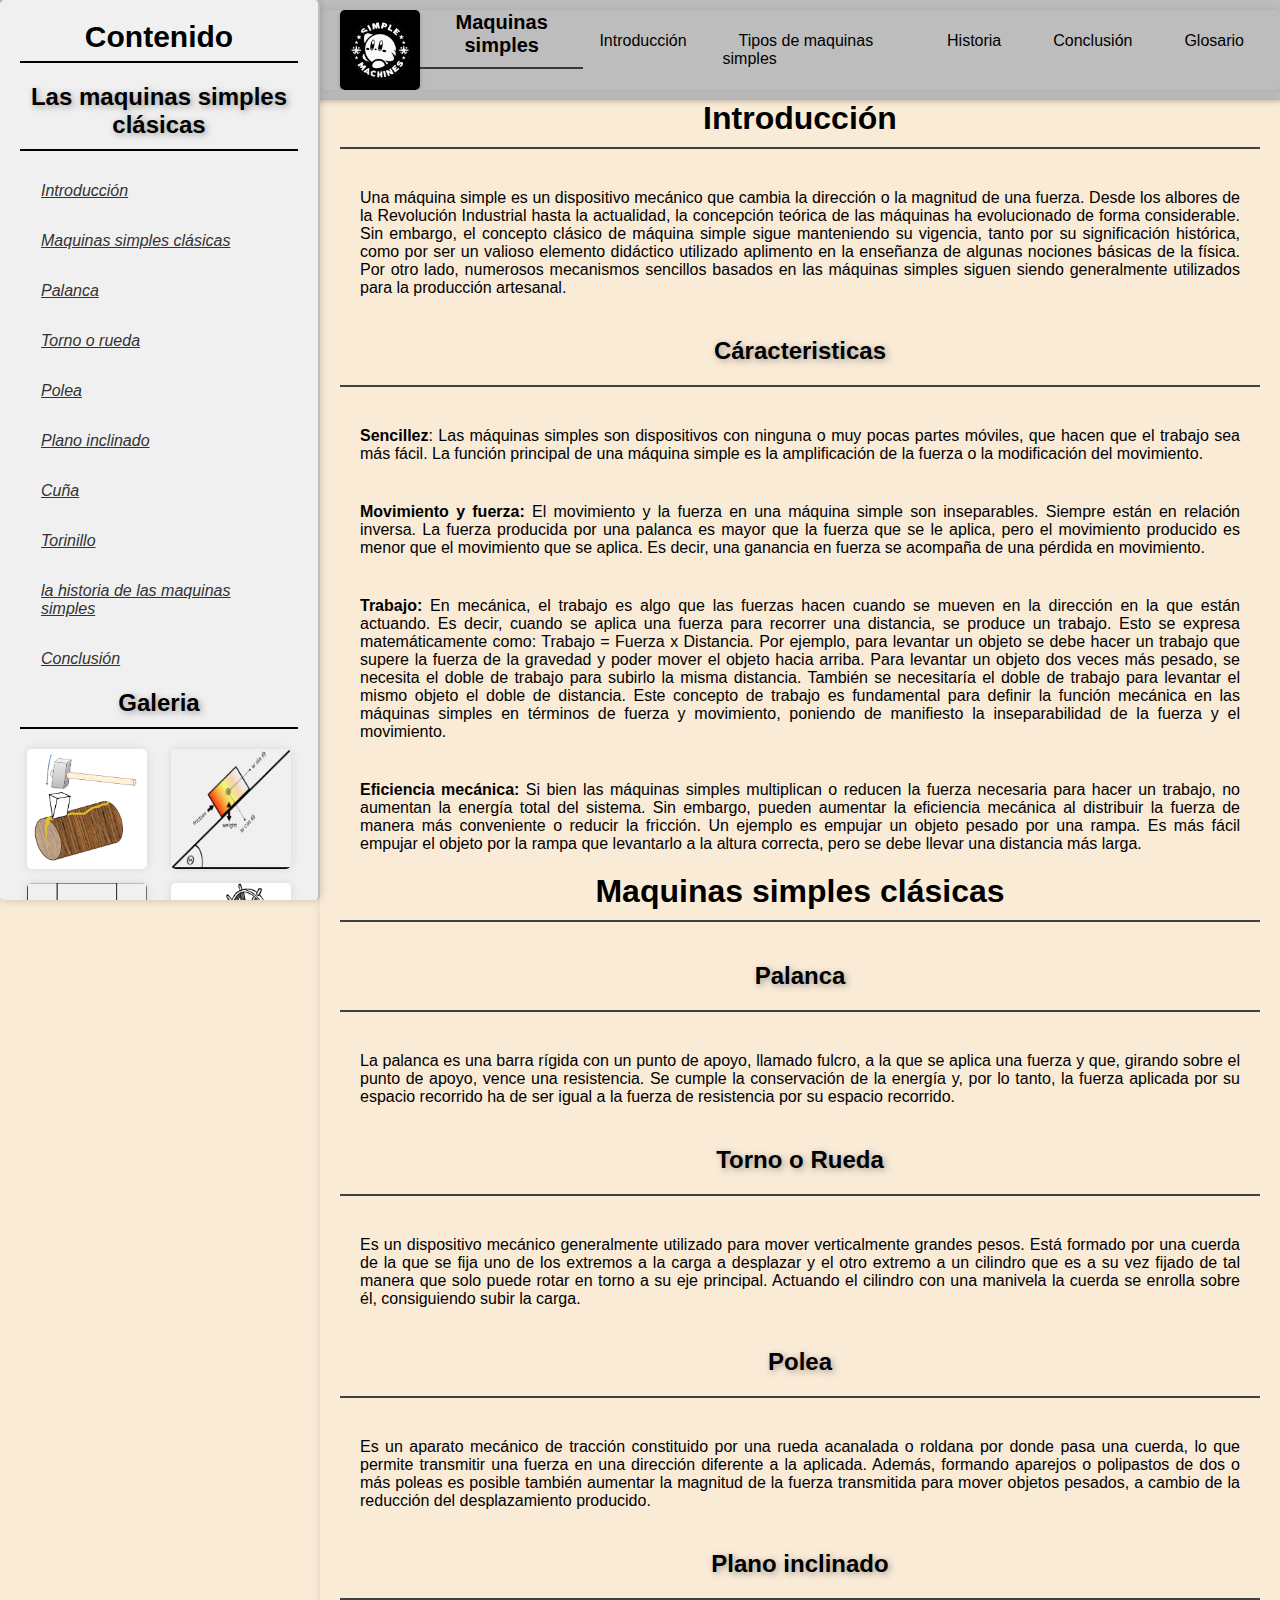
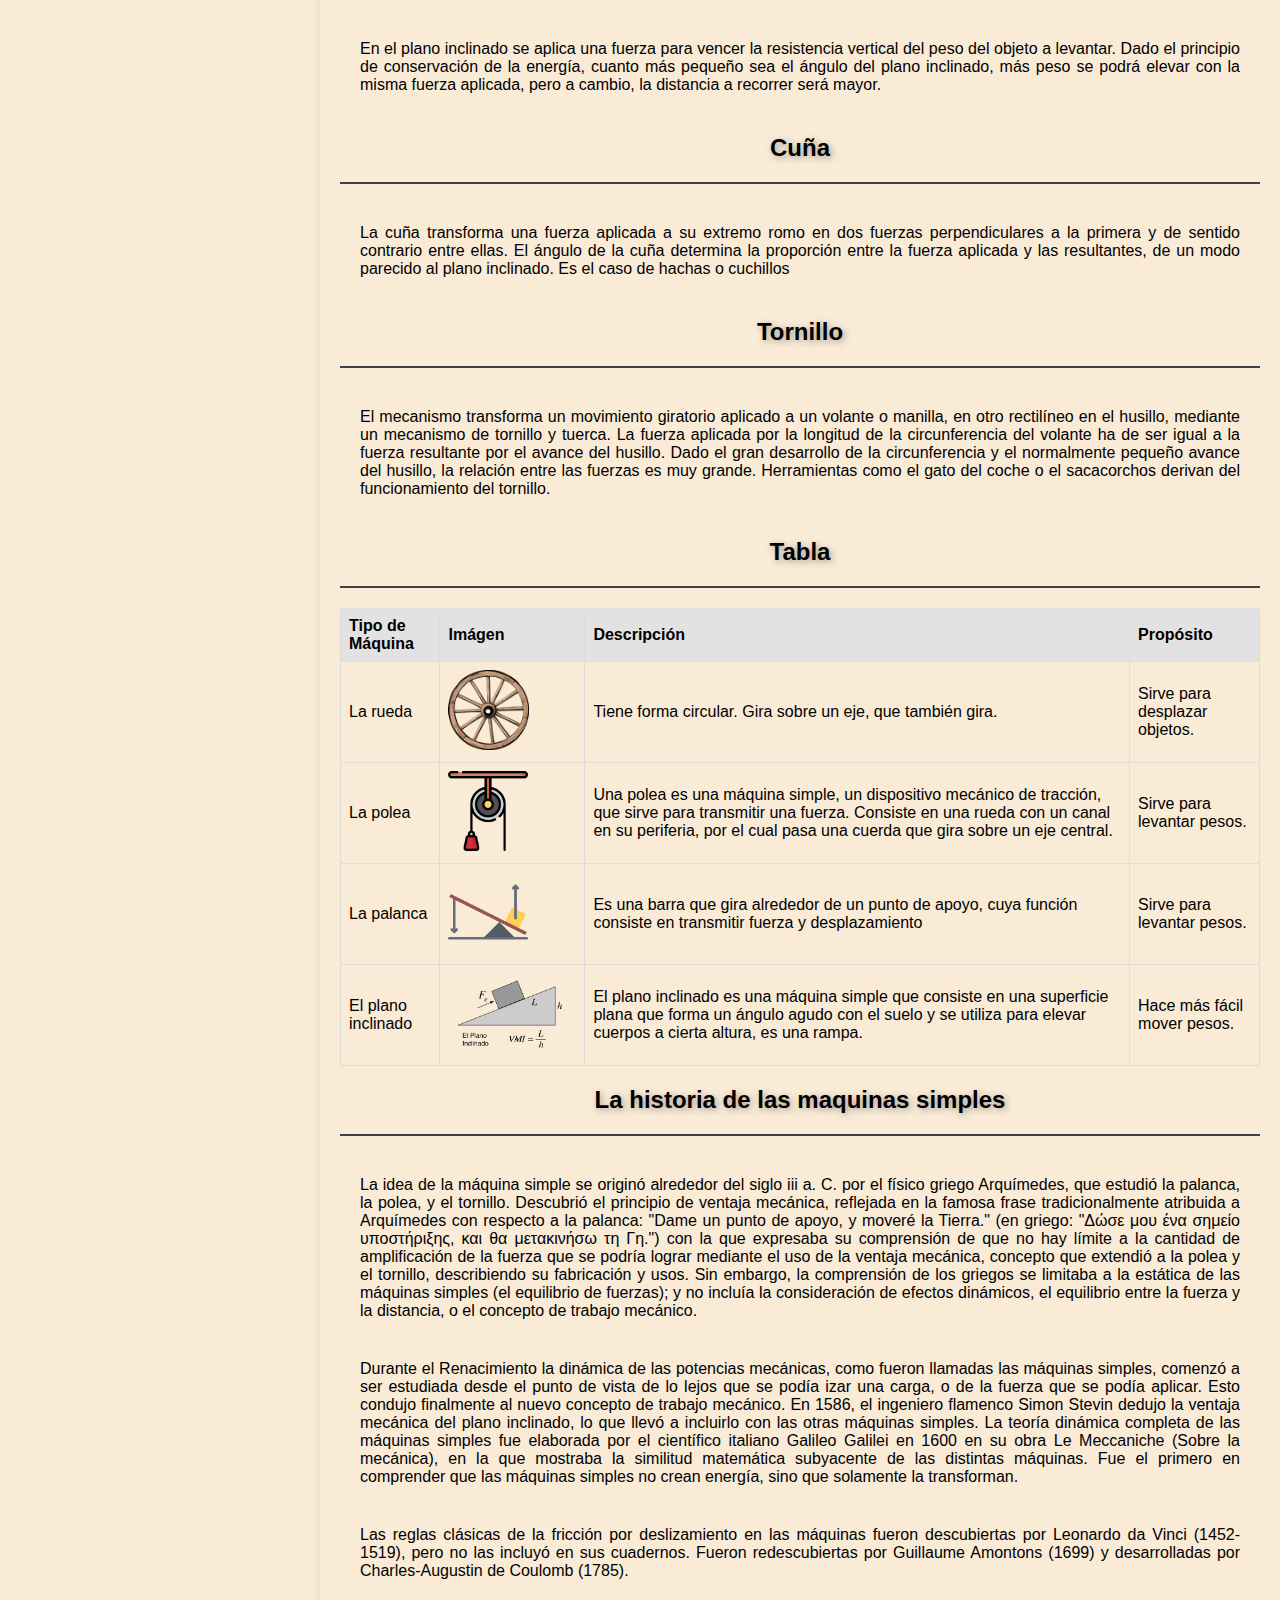
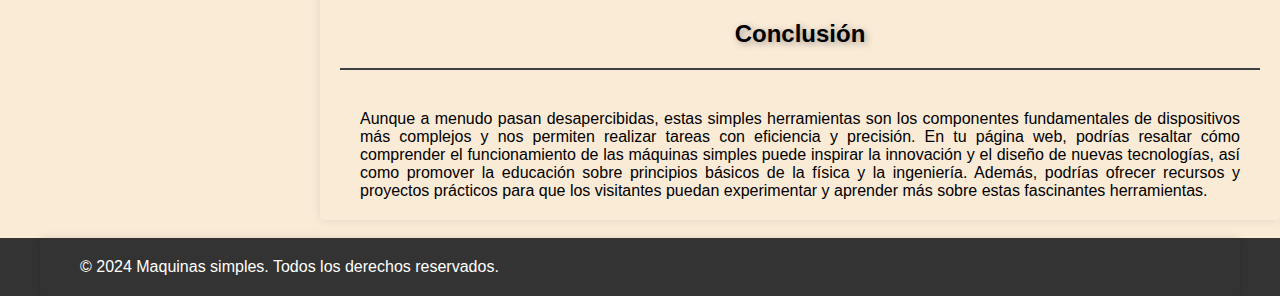
==== index.html @ f81c266f "movi un h1" ====
<!DOCTYPE html>
<html lang="es">

<head>
    <meta charset="UTF-8">
    <meta name="viewport" content="width=device-width, initial-scale=1.0">
    <meta name="description" content="Pagina acerca de las maquinas simples">
    <meta name="author" content="Giovany Galeana Memije">
    <link rel="shortcut icon" href="img/kirby logo.jpg" type="image/x-icon">
    <link rel="stylesheet" href="style.css">
    <title>Maquinas simples</title>
</head>
<div class="hola">
    <p></p>
</div>


<div class="reverse">


    <aside class="sidebar">
        <h1>Contenido</h1>
        <ul class="side-menu">
            <h2>Las maquinas simples clásicas</h2>
            <li><a href="#introduccion">Introducción</a></li>
            <li><a href="#tipos">Maquinas simples clásicas</a></li>
            <li><a href="#palanca">Palanca</a></li>
            <li><a href="#rueda">Torno o rueda</a></li>
            <li><a href="#polea">Polea</a></li>
            <li><a href="#plano">Plano inclinado</a></li>
            <li><a href="#cuña">Cuña</a></li>
            <li><a href="#tornillo">Torinillo</a></li>
            <li><a href="#historia">la historia de las maquinas simples</a></li>
            <li><a href="#conclusion">Conclusión</a></li>
        </ul>
        <h2>Galeria</h2>
        <div class="gallery">
            <a href="#cuña"><img src="img/cuña.png" alt="Imagen 1" class="gallery-image"></a>
            <a href="#historia"> <img src="img/mecanismo, diagrama.png" alt="Imagen 2" class="gallery-image"></a>
            <a href="#tornillo"> <img src="img/tornillo.png" alt="Imagen 3" class="gallery-image"></a>
            <a href="#tipos"> <img src="img/Torno.gif" alt="Imagen 4" class="gallery-image"></a>
            <a href="#palanca"><img src="img/palanca.png" alt="Imagen 5" class="gallery-image"></a>
            <a href="#polea"><img src="img/Polea.jpg" alt="Imagen 6" class="gallery-image"></a>
        </div>
    </aside>


    <nav class="navbar">
        <div class="container">
            <img src="img/simple machine, logo.jpeg" alt="" class="logo">
            <h1>Maquinas simples</h1>
            <ul class="nav-menu">
                <li><a href="#introduccion">Introducción</a></li>
                <li><a href="#tipos">Tipos de maquinas simples</a></li>
                <li><a href="#historia">Historia</a></li>
                <li><a href="#conclusion">Conclusión</a></li>
                <li><a href="#glosario">Glosario</a></li>
            </ul>
        </div>
    </nav>
</div>

<body>
    <div class="container main-content">

        <main>

            <h1 id="introduccion">Introducción</h1>
            <p>Una máquina simple es un dispositivo mecánico que cambia la dirección o la magnitud de una fuerza.

                Desde los albores de la Revolución Industrial hasta la actualidad, la concepción teórica de las máquinas
                ha evolucionado
                de forma considerable. Sin embargo, el concepto clásico de máquina simple sigue manteniendo su vigencia,
                tanto por su
                significación histórica, como por ser un valioso elemento didáctico utilizado aplimento en la enseñanza
                de algunas
                nociones básicas de la física. Por otro lado, numerosos mecanismos sencillos basados en las máquinas
                simples siguen
                siendo generalmente utilizados para la producción artesanal.</p>


            <h2 id="caracteristicas">Cáracteristicas</h2>
            <p><strong>Sencillez</strong>: Las máquinas simples son dispositivos con ninguna o muy pocas partes móviles,
                que hacen que el
                trabajo sea
                más fácil. La función principal de una máquina simple es la amplificación de la fuerza o la modificación
                del movimiento.
            </p>
            <p><strong>Movimiento y fuerza:</strong> El movimiento y la fuerza en una máquina simple son inseparables.
                Siempre están en relación inversa. La fuerza producida
                por una palanca es mayor que la fuerza que se le aplica, pero el movimiento producido es menor que el
                movimiento que se
                aplica. Es decir, una ganancia en fuerza se acompaña de una pérdida en movimiento.
            </p>
            <p><strong>Trabajo:</strong> En mecánica, el trabajo es algo que las fuerzas hacen cuando se mueven en la
                dirección en la que están actuando. Es
                decir, cuando se aplica una fuerza para recorrer una distancia, se produce un trabajo. Esto se expresa
                matemáticamente
                como: Trabajo = Fuerza x Distancia. Por ejemplo, para levantar un objeto se debe hacer un trabajo que
                supere la fuerza
                de la gravedad y poder mover el objeto hacia arriba. Para levantar un objeto dos veces más pesado, se
                necesita el doble
                de trabajo para subirlo la misma distancia. También se necesitaría el doble de trabajo para levantar el
                mismo objeto el
                doble de distancia. Este concepto de trabajo es fundamental para definir la función mecánica en las
                máquinas simples en
                términos de fuerza y movimiento, poniendo de manifiesto la inseparabilidad de la fuerza y el movimiento.
            </p>
            <p><strong>Eficiencia mecánica:</strong> Si bien las máquinas simples multiplican o reducen la fuerza
                necesaria para hacer un trabajo, no aumentan la energía
                total del sistema. Sin embargo, pueden aumentar la eficiencia mecánica al distribuir la fuerza de manera
                más conveniente
                o reducir la fricción. Un ejemplo es empujar un objeto pesado por una rampa. Es más fácil empujar el
                objeto por la rampa
                que levantarlo a la altura correcta, pero se debe llevar una distancia más larga.
            </p>
            <h1 id="tipos">Maquinas simples clásicas</h1>
            <h2 id="palanca">Palanca</h2>
            <p>La palanca es una barra rígida con un punto de apoyo, llamado fulcro, a la que se aplica una fuerza y
                que, girando sobre
                el punto de apoyo, vence una resistencia. Se cumple la conservación de la energía y, por lo tanto, la
                fuerza aplicada
                por su espacio recorrido ha de ser igual a la fuerza de resistencia por su espacio recorrido.</p>

            <h2 id="rueda">Torno o Rueda</h2>
            <p>Es un dispositivo mecánico generalmente utilizado para mover verticalmente grandes pesos. Está formado
                por una cuerda de
                la que se fija uno de los extremos a la carga a desplazar y el otro extremo a un cilindro que es a su
                vez fijado de tal
                manera que solo puede rotar en torno a su eje principal. Actuando el cilindro con una manivela la cuerda
                se enrolla
                sobre él, consiguiendo subir la carga.</p>

            <h2 id="polea">Polea</h2>
            <p>Es un aparato mecánico de tracción constituido por una rueda acanalada o roldana por donde pasa una
                cuerda, lo que
                permite transmitir una fuerza en una dirección diferente a la aplicada. Además, formando aparejos o
                polipastos de dos o
                más poleas es posible también aumentar la magnitud de la fuerza transmitida para mover objetos pesados,
                a cambio de la
                reducción del desplazamiento producido.</p>

            <h2 id="plano">Plano inclinado</h2>
            <p>En el plano inclinado se aplica una fuerza para vencer la resistencia vertical del peso del objeto a
                levantar. Dado el
                principio de conservación de la energía, cuanto más pequeño sea el ángulo del plano inclinado, más peso
                se podrá elevar
                con la misma fuerza aplicada, pero a cambio, la distancia a recorrer será mayor.</p>

            <h2 id="cuña">Cuña</h2>
            <p>La cuña transforma una fuerza aplicada a su extremo romo en dos fuerzas perpendiculares a la primera y de
                sentido
                contrario entre ellas. El ángulo de la cuña determina la proporción entre la fuerza aplicada y las
                resultantes, de un
                modo parecido al plano inclinado. Es el caso de hachas o cuchillos</p>

            <h2 id="tornillo">Tornillo</h2>
            <p>El mecanismo transforma un movimiento giratorio aplicado a un volante o manilla, en otro rectilíneo en el
                husillo,
                mediante un mecanismo de tornillo y tuerca. La fuerza aplicada por la longitud de la circunferencia del
                volante ha de
                ser igual a la fuerza resultante por el avance del husillo. Dado el gran desarrollo de la circunferencia
                y el
                normalmente pequeño avance del husillo, la relación entre las fuerzas es muy grande. Herramientas como
                el gato del coche
                o el sacacorchos derivan del funcionamiento del tornillo.</p>
          
          <!-- Sección de la tabla -->
                <h2 id="tabla">Tabla</h2>
            <table class="tabla-maquinas">
                <tr>
                    <th>Tipo de Máquina</th>
                    <th>Imágen</th>
                    <th>Descripción</th>
                    <th>Propósito</th>
                </tr>
                <tr>
                    <td>La rueda </td>
                    <td><img src="img/rueda, tabla.png" alt=""></td>
                    <td>Tiene forma circular. Gira sobre un eje, que también gira.</td>
                    <td>Sirve para desplazar objetos.</td>

                </tr>
                <tr>
                    <td>La polea</td>
                    <td><img src="img/polea, tabla.png" alt=""></td>
                    <td>Una polea es una máquina simple, un dispositivo mecánico de tracción, que sirve para transmitir una fuerza. Consiste en
                    una rueda con un canal en su periferia, por el cual pasa una cuerda que gira sobre un eje central.</td>
                    <td>Sirve para levantar pesos.</td>
                </tr>
                <tr>
                    <td>La palanca</td>
                    <td><img src="img/palanca, tabla.png" alt=""></td>
                    <td>Es una barra que gira alrededor de un punto de apoyo, cuya función consiste en transmitir fuerza
                        y desplazamiento</td>
                    <td>Sirve para levantar pesos.</td>
                </tr>
                <tr>
                    <td>El plano inclinado</td>
                    <td><img src="img/plano inclinado, tabla.png" alt=""></td>
                    <td>El plano inclinado es una máquina simple que consiste en una superficie plana que forma un ángulo agudo con el suelo y
                    se utiliza para elevar cuerpos a cierta altura, es una rampa.</td>
                    <td>Hace más fácil mover pesos.</td>
                </tr>
            </table>

            <h2 id="historia">La historia de las maquinas simples</h2>
            <p>La idea de la máquina simple se originó alrededor del siglo iii a. C. por el físico griego Arquímedes,
                que
                estudió la
                palanca, la polea, y el tornillo. Descubrió el principio de ventaja mecánica, reflejada en la
                famosa frase
                tradicionalmente atribuida a Arquímedes con respecto a la palanca: "Dame un punto de apoyo, y moveré
                la Tierra." (en
                griego: "Δώσε μου ένα σημείο υποστήριξης, και θα μετακινήσω τη Γη.") con la que expresaba su
                comprensión de que no
                hay límite a la cantidad de amplificación de la fuerza que se podría lograr mediante el uso de la
                ventaja mecánica,
                concepto que extendió a la polea y el tornillo, describiendo su fabricación y usos. Sin embargo,
                la comprensión de
                los griegos se limitaba a la estática de las máquinas simples (el equilibrio de fuerzas); y no incluía
                la consideración
                de efectos dinámicos, el equilibrio entre la fuerza y la distancia, o el concepto de trabajo mecánico.
            </p>

            <p>Durante el Renacimiento la dinámica de las potencias mecánicas, como fueron llamadas las máquinas
                simples, comenzó a ser
                estudiada desde el punto de vista de lo lejos que se podía izar una carga, o de la fuerza que se podía
                aplicar. Esto
                condujo finalmente al nuevo concepto de trabajo mecánico. En 1586, el ingeniero flamenco Simon Stevin
                dedujo la ventaja
                mecánica del plano inclinado, lo que llevó a incluirlo con las otras máquinas simples. La teoría
                dinámica completa de
                las máquinas simples fue elaborada por el científico italiano Galileo Galilei en 1600 en su obra Le
                Meccaniche (Sobre la
                mecánica), en la que mostraba la similitud matemática subyacente de las distintas máquinas. Fue el
                primero en
                comprender que las máquinas simples no crean energía, sino que solamente la transforman.</p>

            <p>Las reglas clásicas de la fricción por deslizamiento en las máquinas fueron descubiertas por Leonardo da
                Vinci
                (1452-1519), pero no las incluyó en sus cuadernos. Fueron redescubiertas por Guillaume Amontons (1699) y
                desarrolladas
                por Charles-Augustin de Coulomb (1785).</p>

            <h2 id="conclusion">Conclusión</h2>
            <p>Aunque a menudo pasan desapercibidas, estas simples herramientas son los componentes fundamentales de
                dispositivos más complejos y nos permiten realizar tareas con eficiencia y precisión. En tu página web,
                podrías resaltar cómo comprender el funcionamiento de las máquinas simples puede inspirar la innovación
                y el diseño de nuevas tecnologías, así como promover la educación sobre principios básicos de la física
                y la ingeniería. Además, podrías ofrecer recursos y proyectos prácticos para que los visitantes puedan
                experimentar y aprender más sobre estas fascinantes herramientas.</p>



        </main>
    </div>
    <br>
    <footer class="footer">
        <div class="container">
            <p>&copy; 2024 Maquinas simples. Todos los derechos reservados.</p>
        </div>
    </footer>
</body>

</html>
---- style.css ----
* {
  margin: 0;
  padding: 0;
  box-sizing: border-box;
}

body {
  background-color: antiquewhite;
  font-family: sans-serif;
}
h1,
h2,
h3 {
  margin-top: 0;
  margin-bottom: 20px;
  border-bottom: 2px solid #3d4144;
  padding-bottom: 10px;
  text-align: center;
}
h2 {
  text-shadow: 2px 2px 6px #4f4f5480;
}
main h2 {
  padding: 20px;
}
p {
  padding: 20px;
  text-align: justify;
}
/* 
todo aqui son clases
*/

.container {
  max-width: 1200px;
  margin: 0 auto;
  padding: 0 20px;
  overflow: hidden;
  box-shadow: 0 0 10px hsla(0, 12%, 8%, 0.1);
  border-radius: 5px;
}

.navbar {
  background-color: #bdbdbd;
  padding: 10px 0px;
  box-shadow: 0 2px 5px rgba(0, 0, 0, 0.2);
}

.navbar .container {
  display: flex;
  justify-content: space-between;
  align-items: center;
  max-width: 1320px;
}

.navbar h1 {
  font-size: 20px;
  border-bottom: 2px solid #3a3939;
}

.nav-menu {
  list-style: none;
  display: flex;
  gap: 20px;
  border-radius: 5px;
}

.nav-menu li a {
  text-decoration: none;
  color: #000000;
  padding: 10px 15px;
  border-radius: 5px;
  transition: background-color 0.3s;
  border: 1px solid transparent;
}

.nav-menu li a:hover {
  background-color: #969696;
  border-color: #6a6a6a;
}

.logo {
  width: 80px;
  height: auto;
  border-radius: 5px;
  box-shadow: 0 2px 5px rgba(0, 0, 0, 0.2);
}

.sidebar {
  float: left;
  width: 25%;
  background-color: #f0f0f0;
  padding: 20px;
  border-radius: 5px;
  box-shadow: 0 0 10px #0000001a;
  border-right: 2px solid #bdbdbd;
  position: fixed;
  height: 100%;
   /* overflow para poder hacer scroll en la barra lateral,
   ya que el texto  */
  overflow: scroll; 
/* 
* overflow-x: hidden sirve para quitar el scroll lateral
* en este caso no sirve y solo se ve innecesario
*/
  overflow-x: hidden; 
   /* edición de la barra de scroll */
   scrollbar-color: #343434 white;
}
.sidebar h2 {
  border-bottom: 2px solid;
  padding-bottom: 10px;
  font-size: 24px;
}

.sidebar h1 {
  border-bottom: 2px solid;
  padding-bottom: 7px;
  font-size: 30px;
}
.side-menu {
  list-style: none;
}
.side-menu li a {
  text-decoration: none;
  color: #333;
  display: block;
  padding: 10px 20px;
  margin: 10px 0;
  transition: background-color 0.3s, color 0.3s;
  font-style: italic;
  text-decoration: underline;
  border-radius: 5px;
  border: 1px solid transparent;
}

.side-menu li a:hover {
  background-color: #aaa;
  color: #fff;
  border-color: #969696;
}

.footer {
  background-color: #333;
  color: #fff;

  text-align: center;
}

/* La clase hola es para que el contenido se desplace a la derecha
porque no encontré otra forma más practica
*/
.hola {
  float: left;
  width: 25%;
  background-color: #f0f0f0;
  padding: 20px;
  border-radius: 5px;
  box-shadow: 0 0 10px rgba(0, 0, 0, 0.1);
  border-right: 2px solid #bdbdbd;
  height: 100vh;
}
/* Galeria */

.gallery {
  display: grid;
  /* ajustar el grid a la pantalla sin mediaquery */
  grid-template-columns: repeat(auto-fill, minmax(100px, 1fr));
  gap: 10px;
  max-width: 400px;
  justify-items: center;
  /* Pone los iconos en el medio */
}

.gallery-image {
  width: 120px;
  height: 120px;
  border-radius: 5px;
  transition: transform 0.3s;
  box-shadow: 0 0 10px rgba(0, 0, 0, 0.1);
  position: relative;
}

.gallery-image:hover {
  transform: scale(1.1);
  cursor: pointer;
}
.gallery-image::after {
  content: attr(data-info);
  position: absolute;
  bottom: 0;
  left: 0;
  right: 0;
  background-color: rgba(0, 0, 0, 0.7);
  color: #ffffff;
  padding: 5px;
  font-size: 12px;
  opacity: 0;
  transition: opacity 0.3s;
  border-bottom-left-radius: 5px;
  border-bottom-right-radius: 5px;
}

.gallery-image:hover::after {
  opacity: 1;
}

/* tabla */
 .tabla-maquinas {
    width: 100%;
    border-collapse: collapse;
  }
  .tabla-maquinas th, .tabla-maquinas td {
    border: 1px solid #ddd;
    padding: 8px;
    text-align: left;
  }
  .tabla-maquinas th {
    background-color: #e2e2e2;
    color: rgb(0, 0, 0);
  }



  .tabla-maquinas img {
height: 80px;
text-align: center;
  }


/* 
*media query
*/

@media screen and (max-width: 768px) {
  .sidebar {
    width: 100%;
    float: none;
    margin-bottom: 20px;
    border-right: none;
    position: static;
  }

/* 
Acomodamos el contenido en reversa para que el nav se muestre primero  y despues el aside 
*/
.reverse{  
  display: flex;
  flex-wrap: wrap-reverse;
  width: 100%;
}

  .hola{
    width: 0;
    height: 0;
    visibility: hidden;
    position: fixed;
  }
.navbar{
  
  width: 100%;
}

  .navbar .container {
    /*
     pones la barra de navegación en columnas y
     pides que todo se posicione al inicio (a la derecha)
     */
    flex-direction: column;
    align-items: flex-start;
  }

  .nav-menu {
    flex-direction: column;
    gap: 10px;
  }

  .navbar-menu li {
    margin: 0;
  }

  .navbar h1 {
    margin-bottom: 10px;
  }
/* hacer la tabla para la vista en dispositivos moviles */
.tabla-maquinas img{
 width: 70px;

}

}

@media (max-width: 768px) {
  .container {
    flex-direction: column; /* pones el contenedor como columnas */
    margin: 0;
  }

  .main-content {
    order: -1; 
    margin-top: 20px; 
  }

  .sidebar {
    margin-top: 20px; 

  }
}
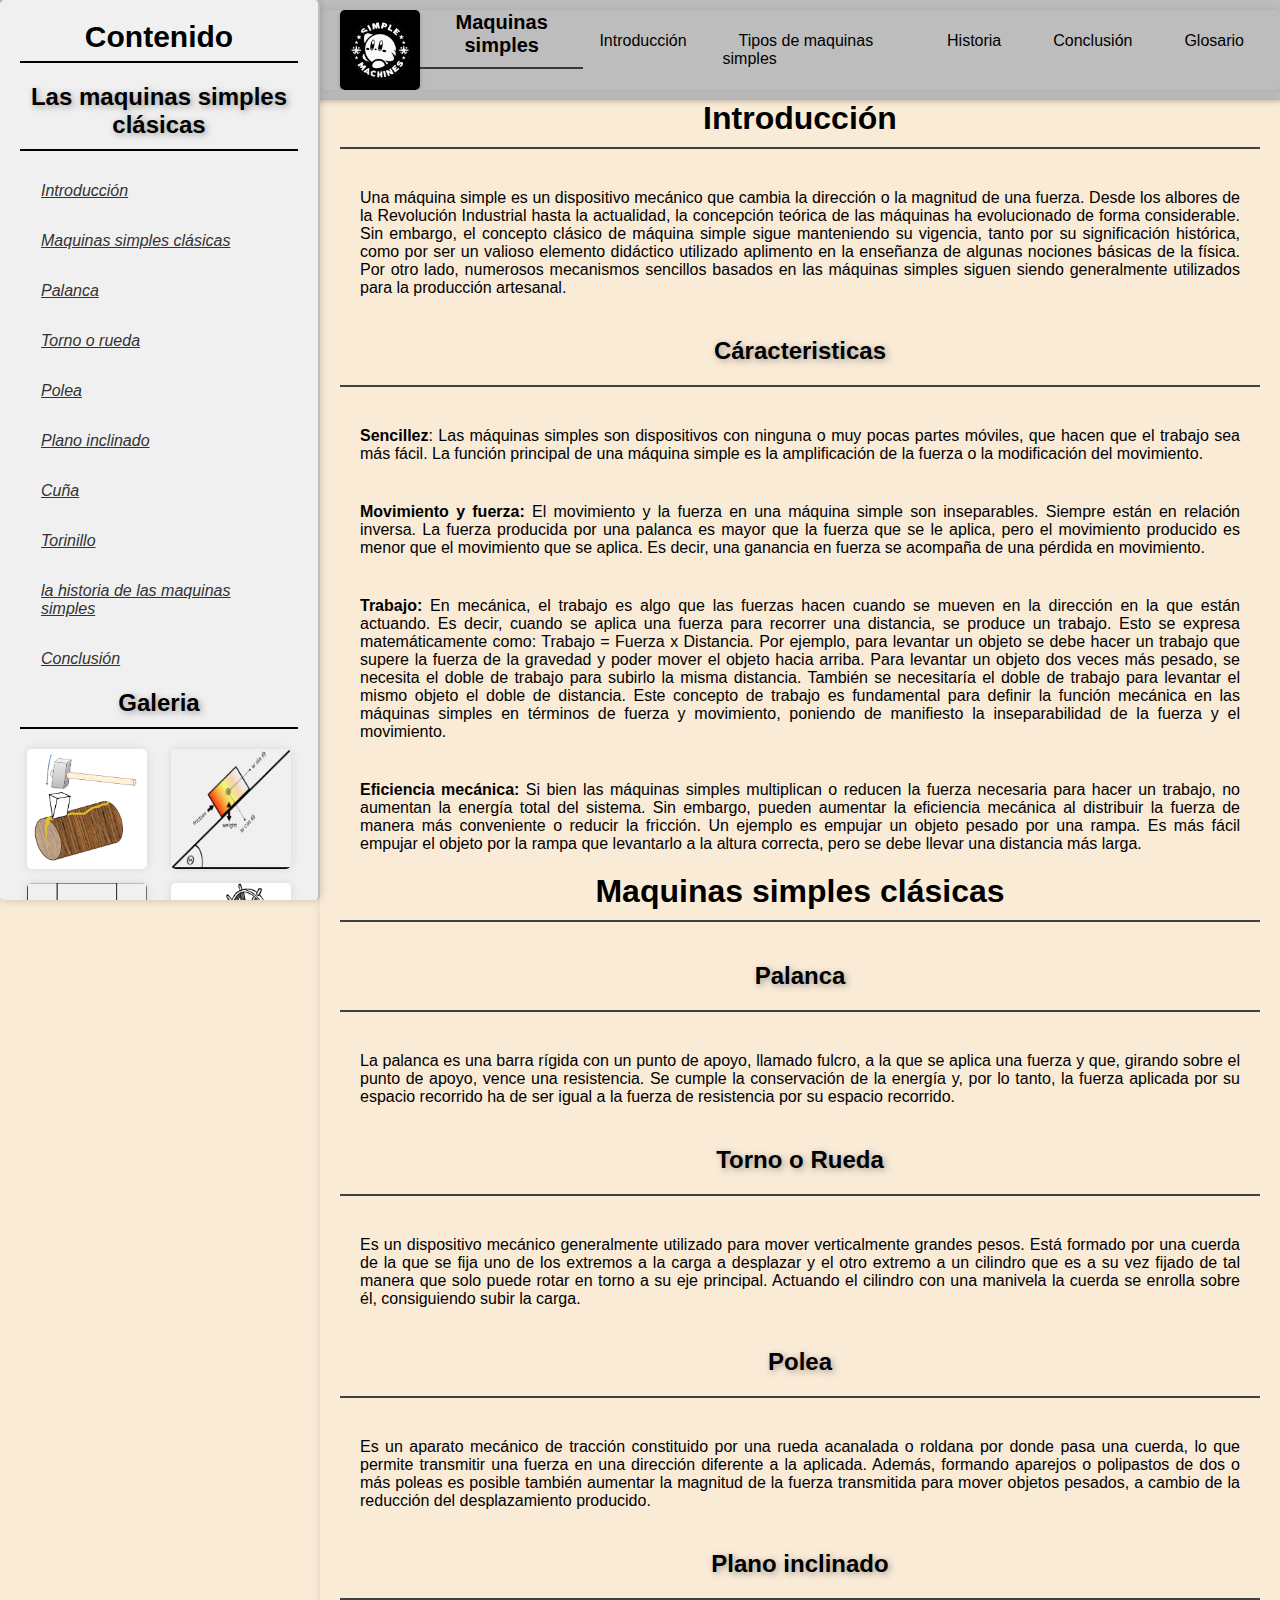
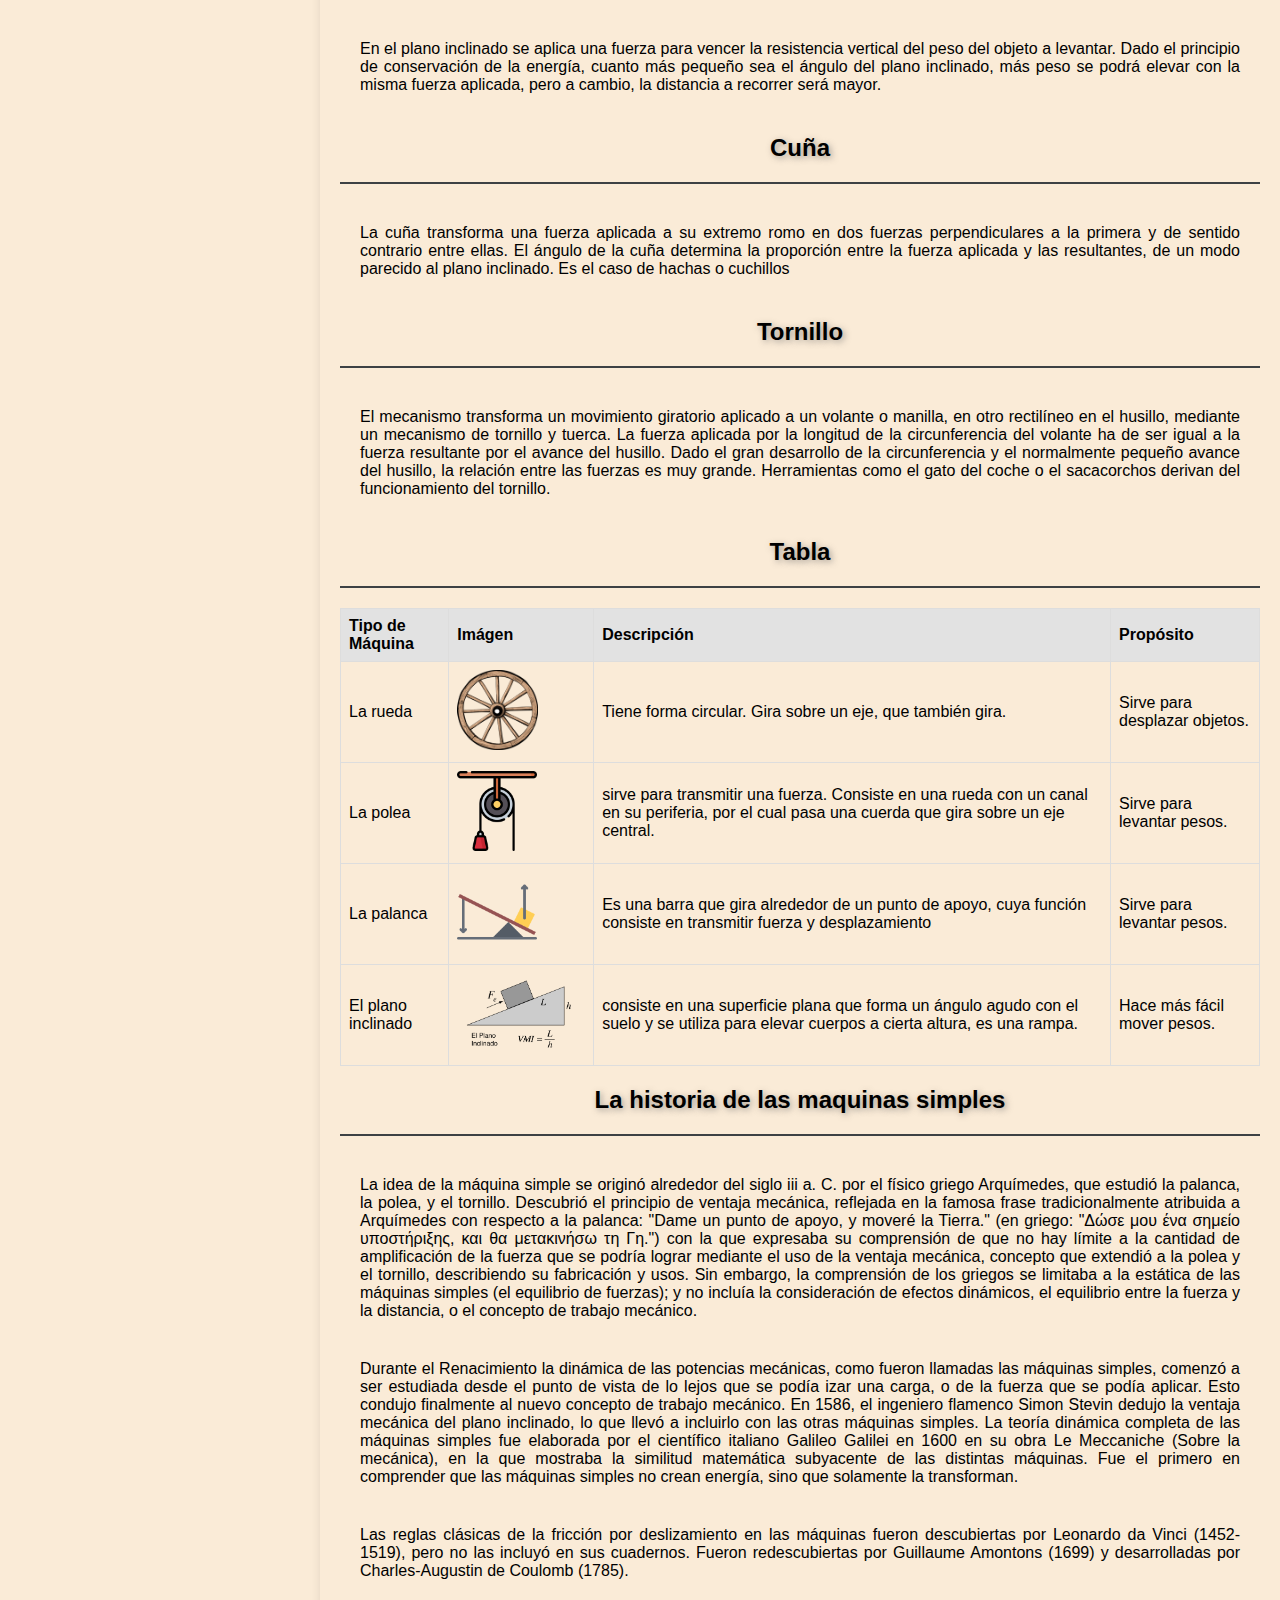
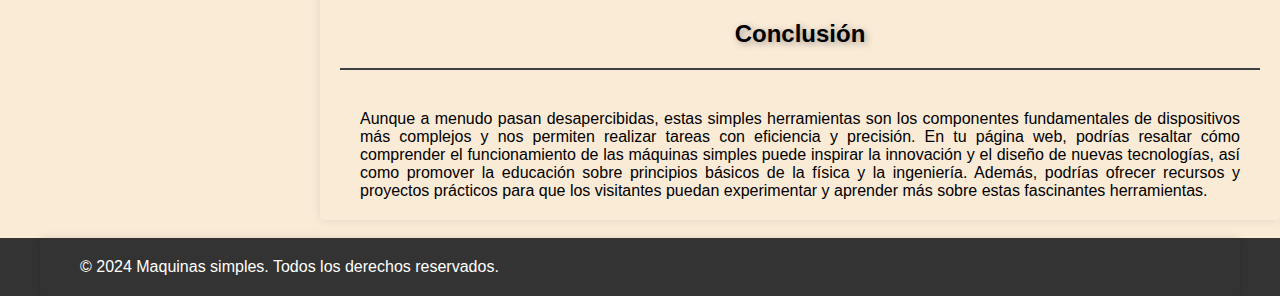
==== commit 44e5f117: "tabla responsive v2" ====
--- a/index.html
+++ b/index.html
@@ -175,32 +175,32 @@
                     <th>Propósito</th>
                 </tr>
                 <tr>
-                    <td>La rueda </td>
-                    <td><img src="img/rueda, tabla.png" alt=""></td>
-                    <td>Tiene forma circular. Gira sobre un eje, que también gira.</td>
-                    <td>Sirve para desplazar objetos.</td>
-
-                </tr>
-                <tr>
-                    <td>La polea</td>
-                    <td><img src="img/polea, tabla.png" alt=""></td>
-                    <td>Una polea es una máquina simple, un dispositivo mecánico de tracción, que sirve para transmitir una fuerza. Consiste en
+                    <td data-titulo="maquina:">La rueda </td>
+                    <td data-titulo="imagen:"><img src="img/rueda, tabla.png" alt=""></td>
+                    <td data-titulo="descripción:">Tiene forma circular. Gira sobre un eje, que también gira.</td>
+                    <td data-titulo="proposito:">Sirve para desplazar objetos.</td>
+
+                </tr>
+                <tr>
+                    <td data-titulo="maquina:">La polea</td>
+                    <td data-titulo="imagen:"><img src="img/polea, tabla.png" alt=""></td>
+                    <td data-titulo="descripción:"> sirve para transmitir una fuerza. Consiste en
                     una rueda con un canal en su periferia, por el cual pasa una cuerda que gira sobre un eje central.</td>
-                    <td>Sirve para levantar pesos.</td>
-                </tr>
-                <tr>
-                    <td>La palanca</td>
-                    <td><img src="img/palanca, tabla.png" alt=""></td>
-                    <td>Es una barra que gira alrededor de un punto de apoyo, cuya función consiste en transmitir fuerza
+                    <td data-titulo="proposito:">Sirve para levantar pesos.</td>
+                </tr>
+                <tr>
+                    <td data-titulo="maquina:">La palanca</td>
+                    <td data-titulo="imagen:"><img src="img/palanca, tabla.png" alt=""></td>
+                    <td data-titulo="descripción:">Es una barra que gira alrededor de un punto de apoyo, cuya función consiste en transmitir fuerza
                         y desplazamiento</td>
-                    <td>Sirve para levantar pesos.</td>
-                </tr>
-                <tr>
-                    <td>El plano inclinado</td>
-                    <td><img src="img/plano inclinado, tabla.png" alt=""></td>
-                    <td>El plano inclinado es una máquina simple que consiste en una superficie plana que forma un ángulo agudo con el suelo y
+                    <td data-titulo="proposito:">Sirve para levantar pesos.</td>
+                </tr>
+                <tr>
+                    <td data-titulo="maquina:">El plano inclinado</td>
+                    <td  data-titulo="imagen:"><img src="img/plano inclinado, tabla.png" alt=""></td>
+                    <td  data-titulo="descripción:"> consiste en una superficie plana que forma un ángulo agudo con el suelo y
                     se utiliza para elevar cuerpos a cierta altura, es una rampa.</td>
-                    <td>Hace más fácil mover pesos.</td>
+                    <td data-titulo="proposito:">Hace más fácil mover pesos.</td>
                 </tr>
             </table>
 
--- a/style.css
+++ b/style.css
@@ -283,9 +283,40 @@
     margin-bottom: 10px;
   }
 /* hacer la tabla para la vista en dispositivos moviles */
+table{
+  width: 100%;
+}
+
+table tr{
+
+  display: flex;
+  flex-direction: column;
+  border: 1px solid gray;
+  padding: 1em;
+  margin-bottom: 1em;
+}
+
+table td[data-titulo]{
+  display: flex;
+}
+
+table [data-titulo]::before{
+  content: attr(data-titulo);
+  width: 350px;
+  /* hacemos que el titulo se muestre antes de la información */
+}
+
 .tabla-maquinas img{
- width: 70px;
-
+ width: 60px;
+
+}
+.tabla-maquinas th{
+  visibility: hidden;
+}
+tr:first-child{
+display: none;
+visibility: hidden;
+/* ocultamos las secciones de los nombres para que no sean visibles en celular */
 }
 
 }
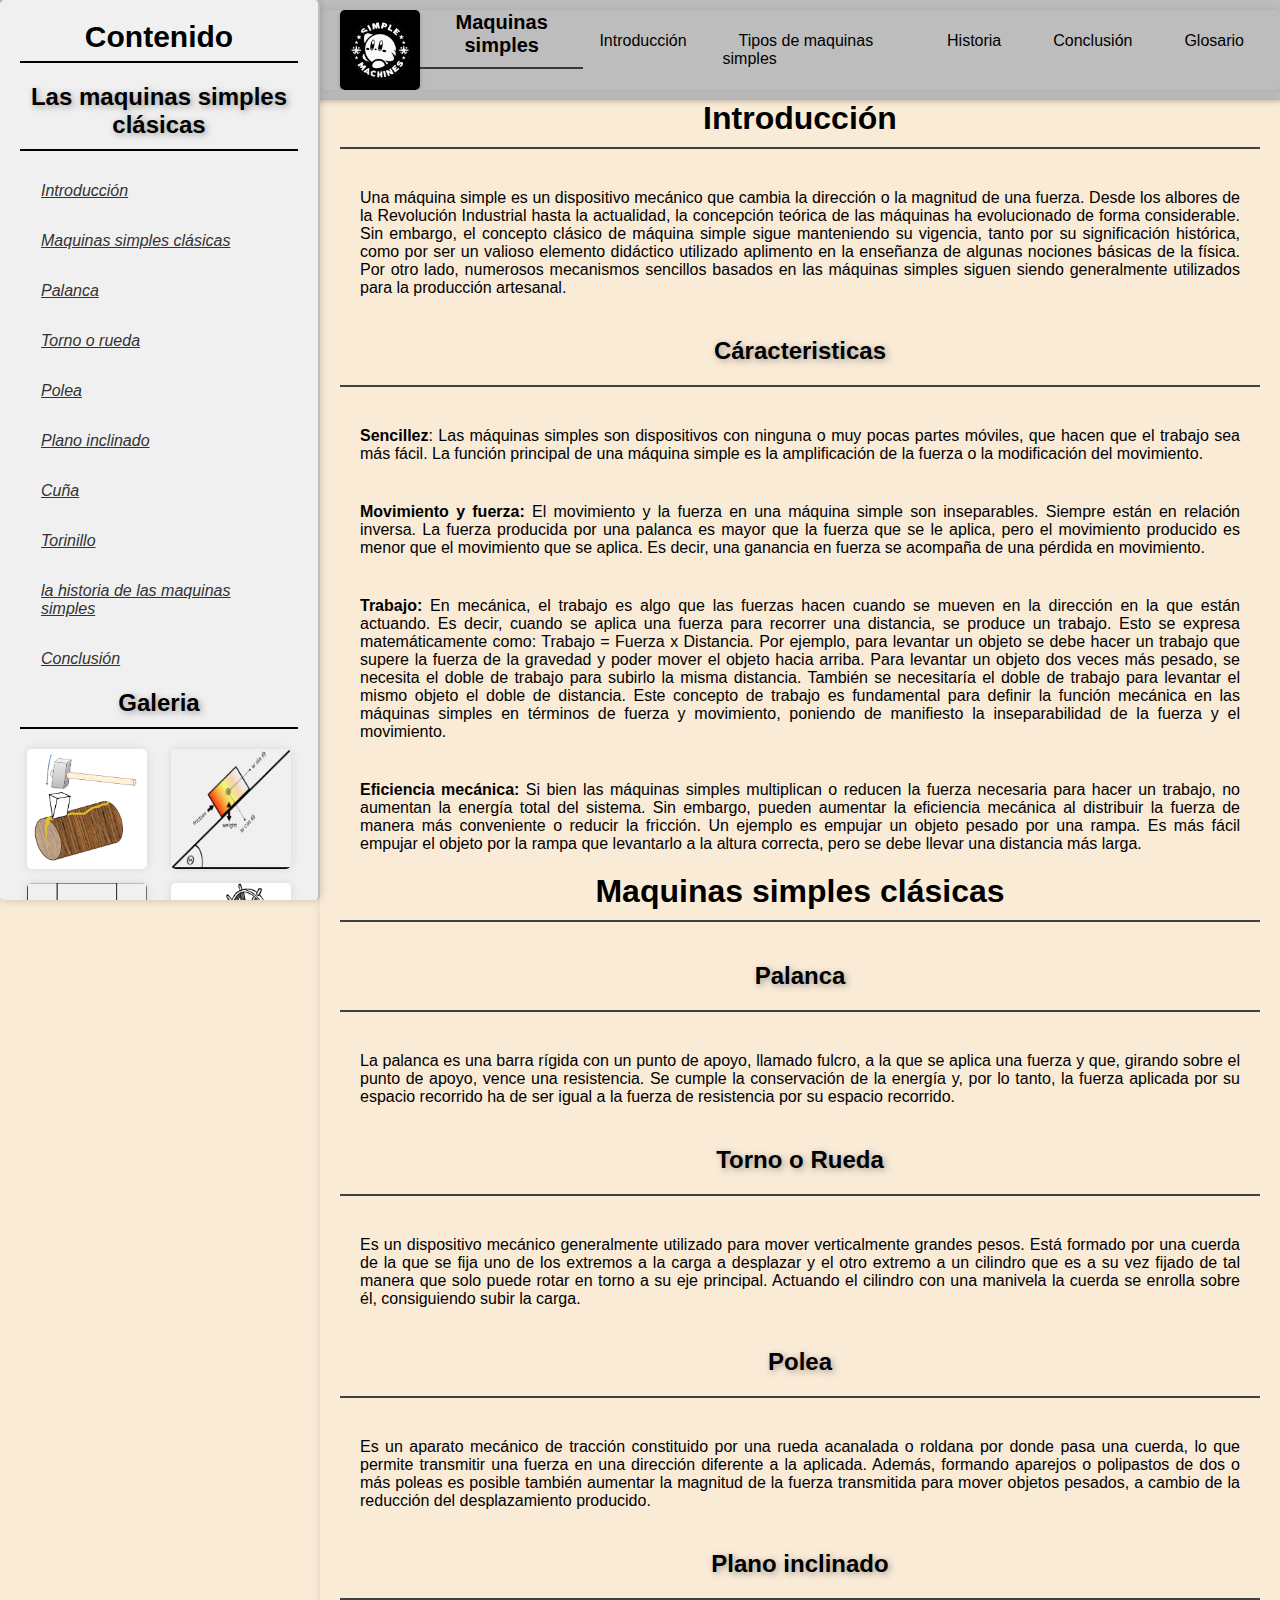
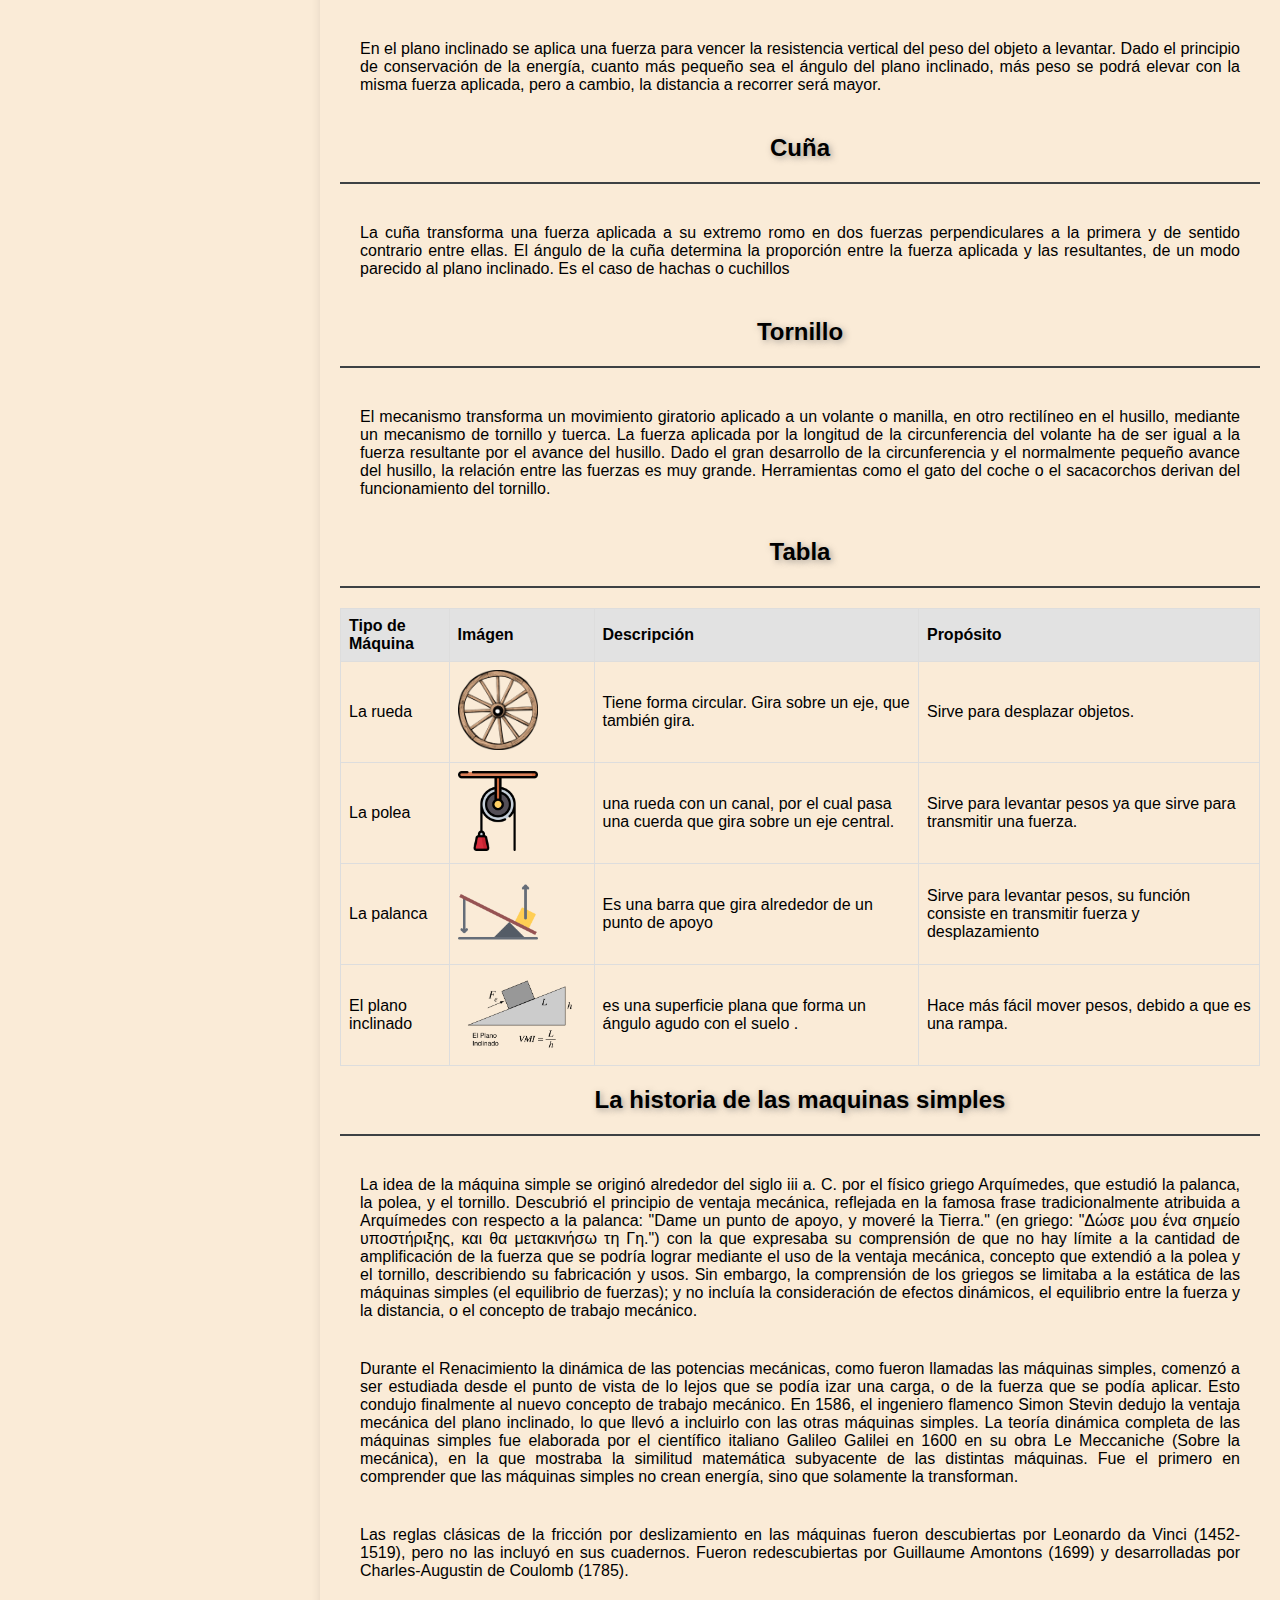
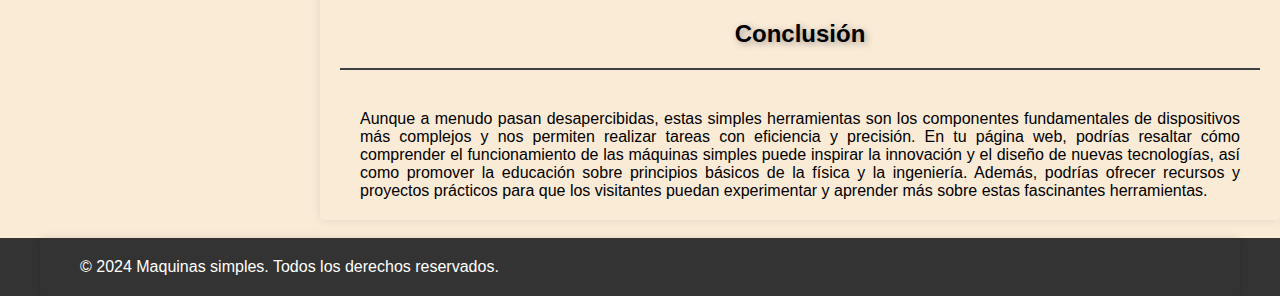
==== commit a87ae442: "tabla v4" ====
--- a/index.html
+++ b/index.html
@@ -164,9 +164,9 @@
                 normalmente pequeño avance del husillo, la relación entre las fuerzas es muy grande. Herramientas como
                 el gato del coche
                 o el sacacorchos derivan del funcionamiento del tornillo.</p>
-          
-          <!-- Sección de la tabla -->
-                <h2 id="tabla">Tabla</h2>
+
+            <!-- Sección de la tabla -->
+            <h2 id="tabla">Tabla</h2>
             <table class="tabla-maquinas">
                 <tr>
                     <th>Tipo de Máquina</th>
@@ -184,23 +184,24 @@
                 <tr>
                     <td data-titulo="maquina:">La polea</td>
                     <td data-titulo="imagen:"><img src="img/polea, tabla.png" alt=""></td>
-                    <td data-titulo="descripción:"> sirve para transmitir una fuerza. Consiste en
-                    una rueda con un canal en su periferia, por el cual pasa una cuerda que gira sobre un eje central.</td>
-                    <td data-titulo="proposito:">Sirve para levantar pesos.</td>
+                    <td data-titulo="descripción:">una rueda con un canal, por el cual pasa una cuerda que gira sobre un eje
+                        central.</td>
+                    <td data-titulo="proposito:">Sirve para levantar pesos ya que sirve para transmitir una fuerza.</td>
                 </tr>
                 <tr>
                     <td data-titulo="maquina:">La palanca</td>
                     <td data-titulo="imagen:"><img src="img/palanca, tabla.png" alt=""></td>
-                    <td data-titulo="descripción:">Es una barra que gira alrededor de un punto de apoyo, cuya función consiste en transmitir fuerza
-                        y desplazamiento</td>
-                    <td data-titulo="proposito:">Sirve para levantar pesos.</td>
+                    <td data-titulo="descripción:">Es una barra que gira alrededor de un punto de apoyo</td>
+                    <td data-titulo="proposito:">Sirve para levantar pesos, su función
+                    consiste en transmitir fuerza
+                    y desplazamiento</td>
                 </tr>
                 <tr>
                     <td data-titulo="maquina:">El plano inclinado</td>
-                    <td  data-titulo="imagen:"><img src="img/plano inclinado, tabla.png" alt=""></td>
-                    <td  data-titulo="descripción:"> consiste en una superficie plana que forma un ángulo agudo con el suelo y
-                    se utiliza para elevar cuerpos a cierta altura, es una rampa.</td>
-                    <td data-titulo="proposito:">Hace más fácil mover pesos.</td>
+                    <td data-titulo="imagen:"><img src="img/plano inclinado, tabla.png" alt=""></td>
+                    <td data-titulo="descripción:"> es una superficie plana que forma un ángulo agudo con el
+                        suelo .</td>
+                    <td data-titulo="proposito:">Hace más fácil mover pesos, debido a que es una rampa.</td>
                 </tr>
             </table>
 
--- a/style.css
+++ b/style.css
@@ -302,13 +302,17 @@
 
 table [data-titulo]::before{
   content: attr(data-titulo);
-  width: 350px;
+  width: 220px;
   /* hacemos que el titulo se muestre antes de la información */
 }
 
 .tabla-maquinas img{
  width: 60px;
 
+}
+.tabla-maquinas td{
+  width: 350px;
+  
 }
 .tabla-maquinas th{
   visibility: hidden;
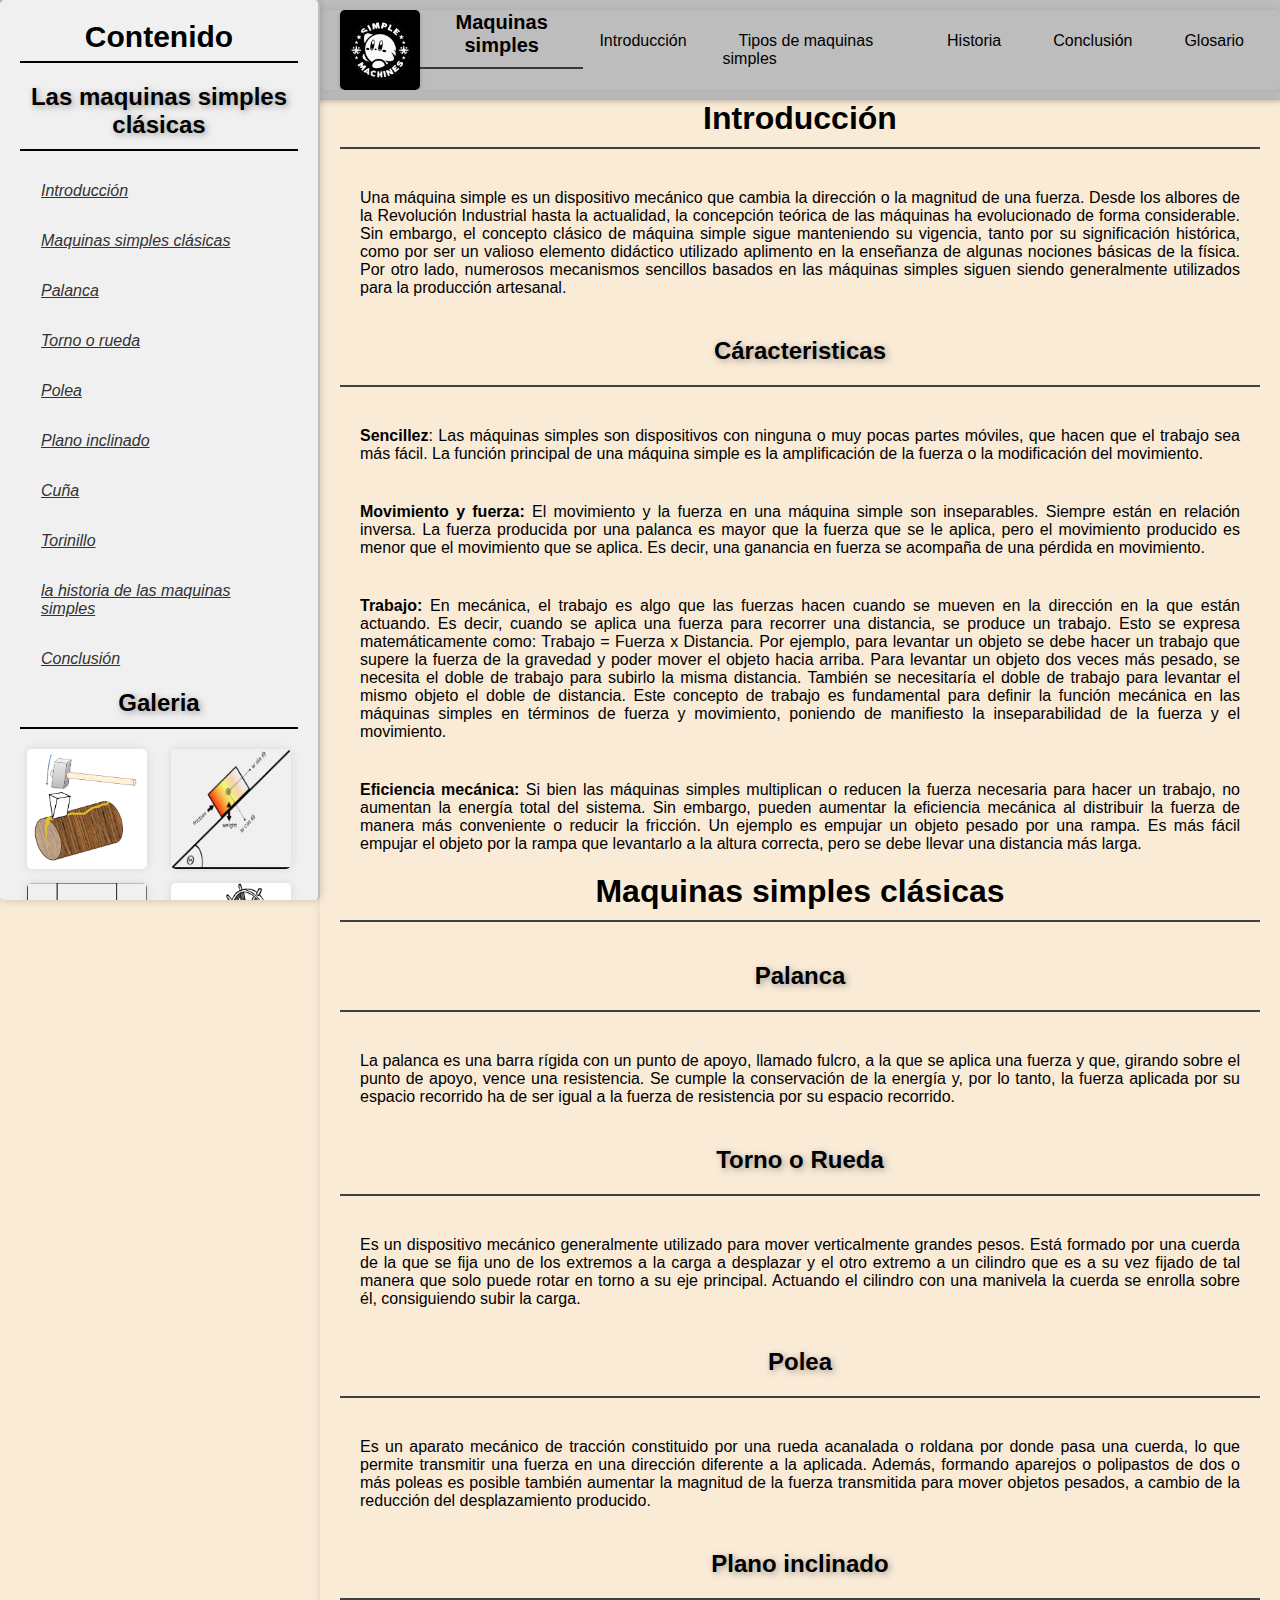
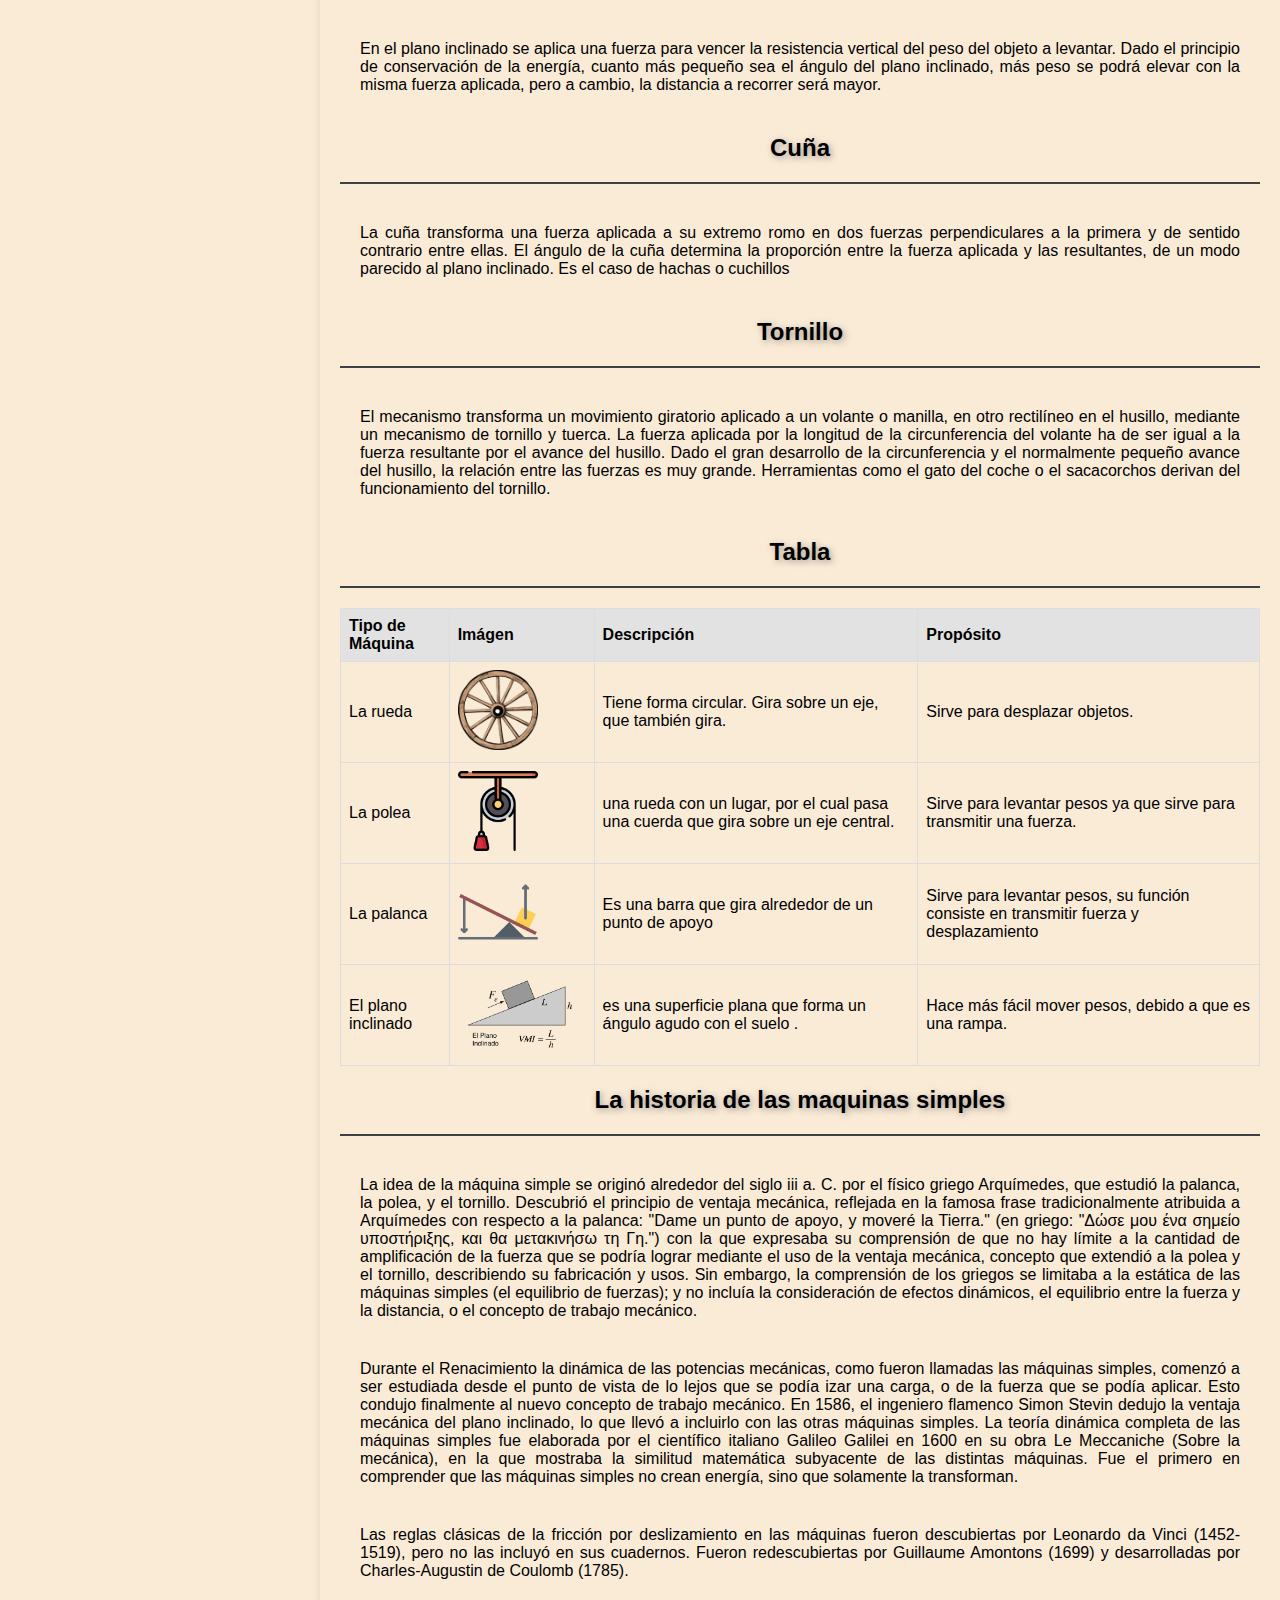
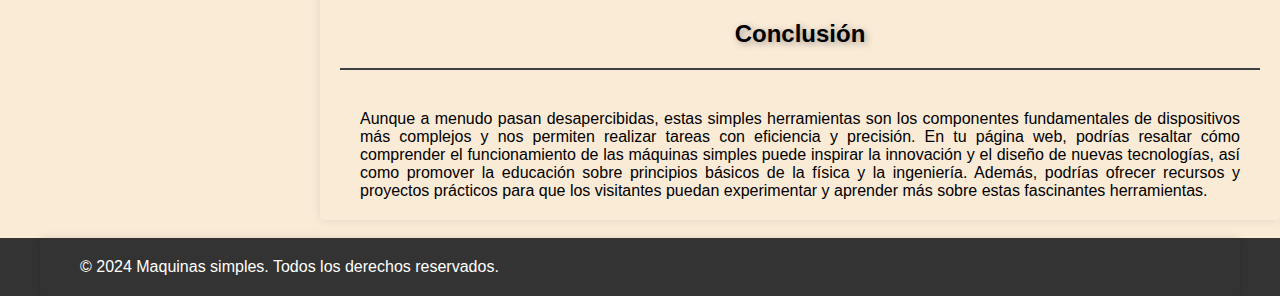
==== commit 0c8ce5b4: "final de la tabla si dios quiere" ====
--- a/index.html
+++ b/index.html
@@ -184,7 +184,7 @@
                 <tr>
                     <td data-titulo="maquina:">La polea</td>
                     <td data-titulo="imagen:"><img src="img/polea, tabla.png" alt=""></td>
-                    <td data-titulo="descripción:">una rueda con un canal, por el cual pasa una cuerda que gira sobre un eje
+                    <td data-titulo="descripción:">una rueda con un lugar, por el cual pasa una cuerda que gira sobre un eje
                         central.</td>
                     <td data-titulo="proposito:">Sirve para levantar pesos ya que sirve para transmitir una fuerza.</td>
                 </tr>
--- a/style.css
+++ b/style.css
@@ -311,7 +311,7 @@
 
 }
 .tabla-maquinas td{
-  width: 350px;
+  width: 300px;
   
 }
 .tabla-maquinas th{
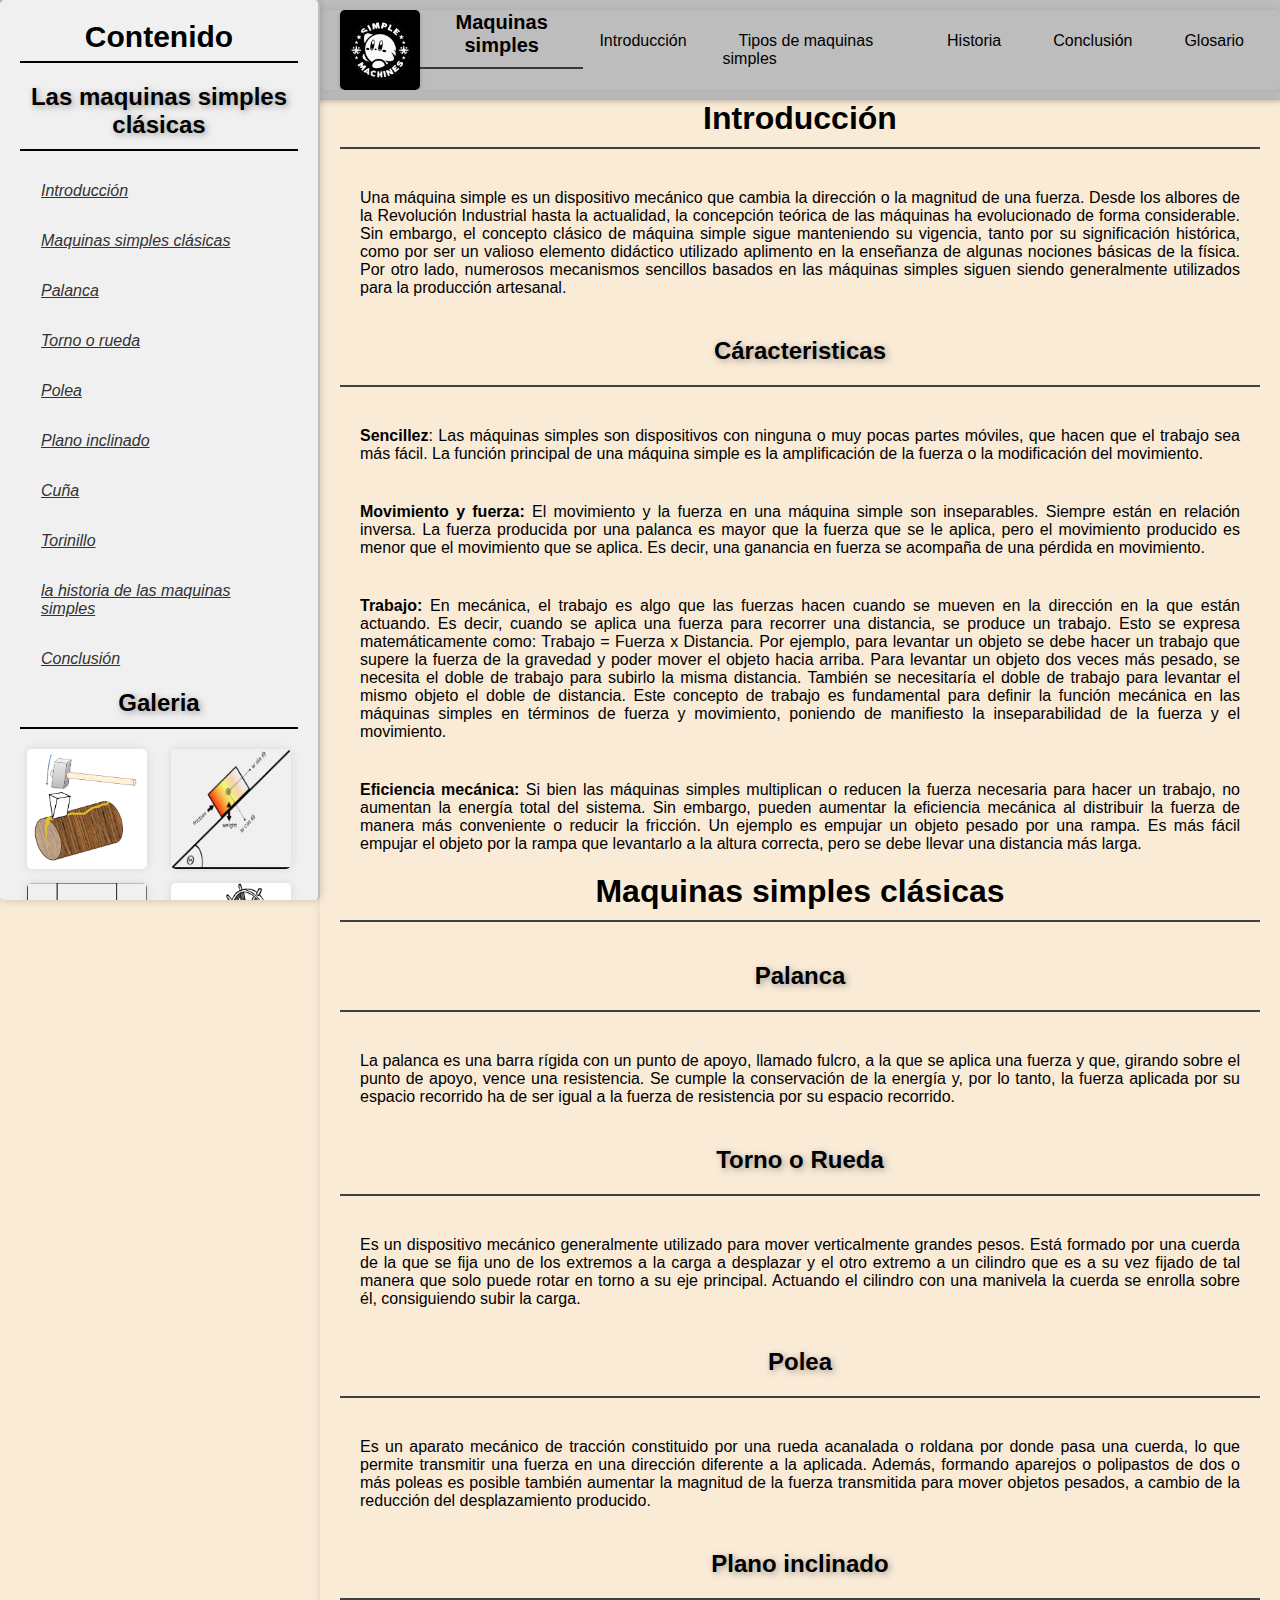
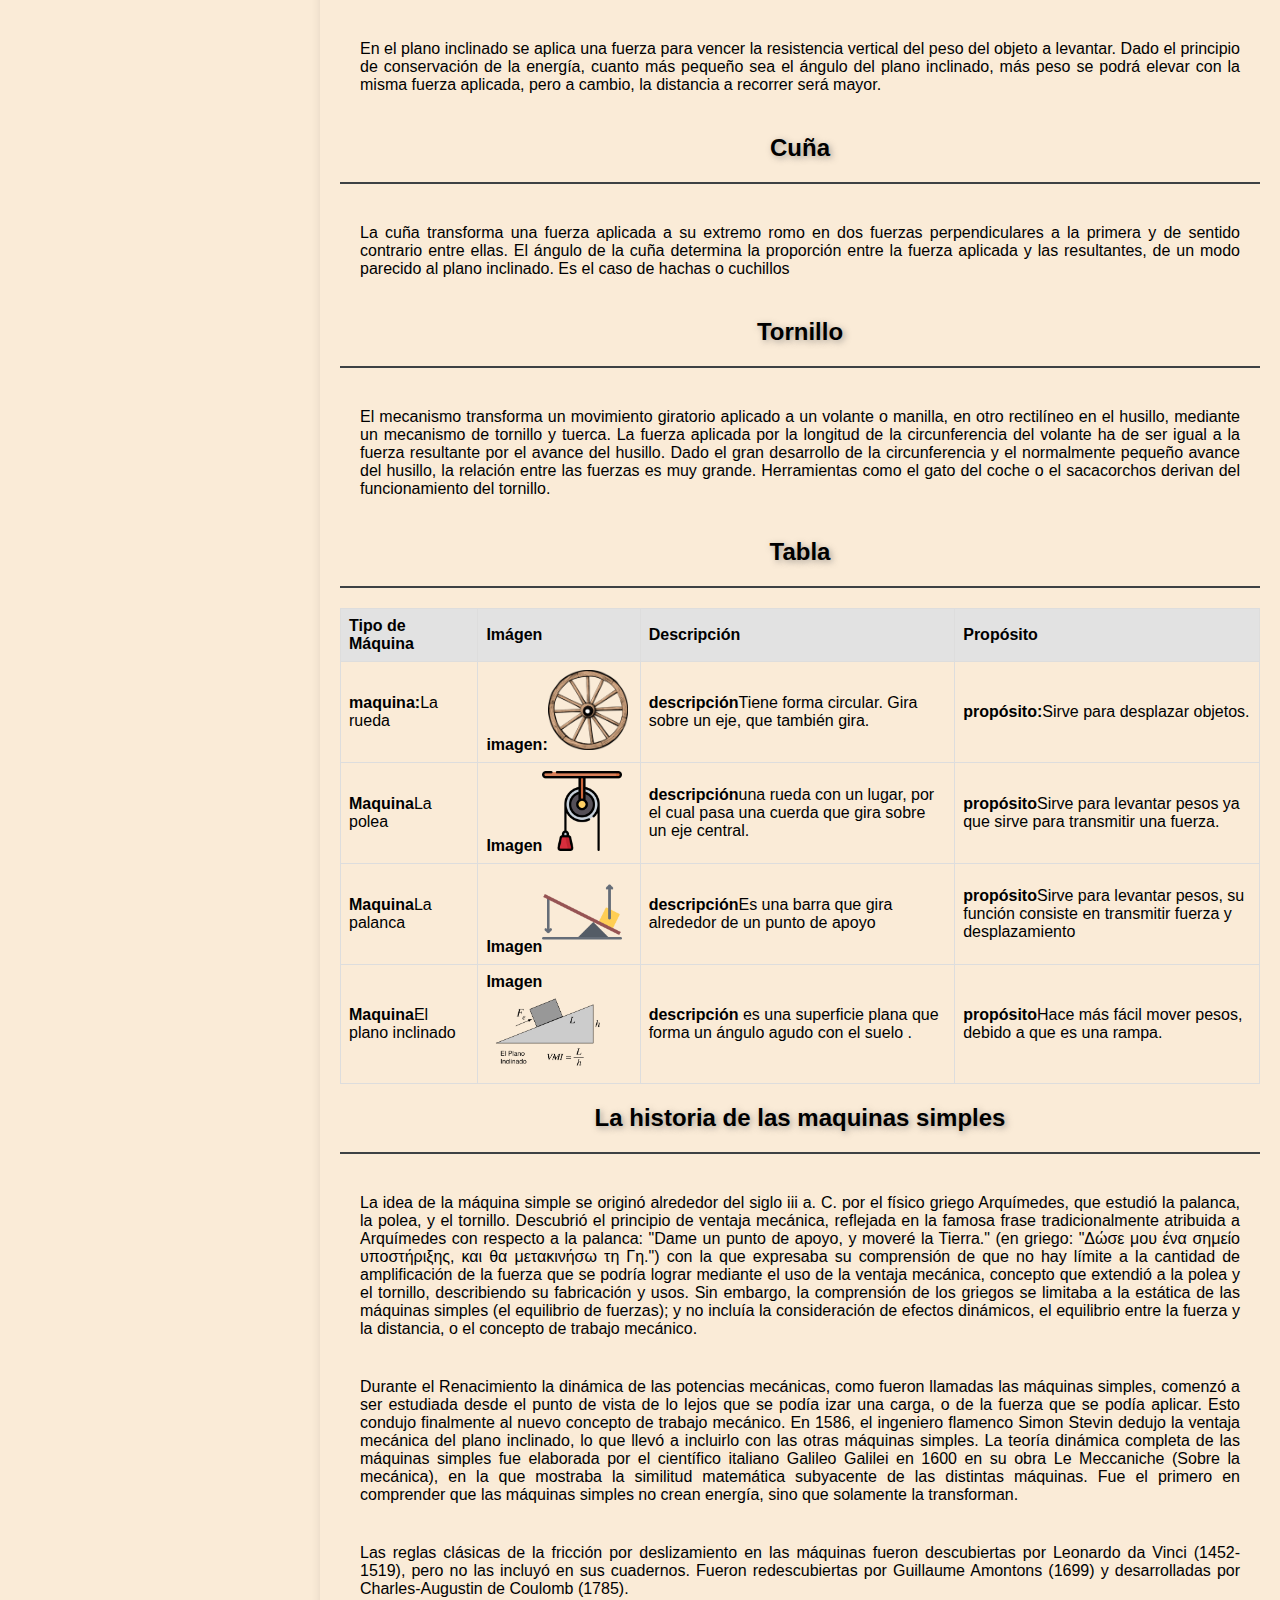
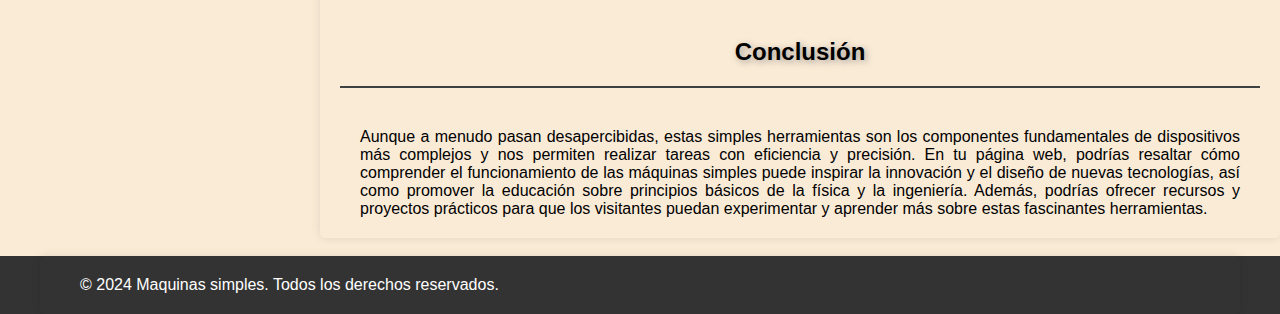
==== commit b5486502: "dios porfavor" ====
--- a/index.html
+++ b/index.html
@@ -175,33 +175,33 @@
                     <th>Propósito</th>
                 </tr>
                 <tr>
-                    <td data-titulo="maquina:">La rueda </td>
-                    <td data-titulo="imagen:"><img src="img/rueda, tabla.png" alt=""></td>
-                    <td data-titulo="descripción:">Tiene forma circular. Gira sobre un eje, que también gira.</td>
-                    <td data-titulo="proposito:">Sirve para desplazar objetos.</td>
-
-                </tr>
-                <tr>
-                    <td data-titulo="maquina:">La polea</td>
-                    <td data-titulo="imagen:"><img src="img/polea, tabla.png" alt=""></td>
-                    <td data-titulo="descripción:">una rueda con un lugar, por el cual pasa una cuerda que gira sobre un eje
+                    <td> <strong>maquina:</strong>La rueda </td>
+                    <td> <strong>imagen:</strong><img src="img/rueda, tabla.png" alt=""></td>
+                    <td> <strong>descripción</strong>Tiene forma circular. Gira sobre un eje, que también gira.</td>
+                    <td> <strong>propósito:</strong>Sirve para desplazar objetos.</td>
+
+                </tr>
+                <tr>
+                    <td> <strong>Maquina</strong>La polea</td>
+                    <td> <strong>Imagen</strong><img src="img/polea, tabla.png" alt=""></td>
+                    <td> <strong>descripción</strong>una rueda con un lugar, por el cual pasa una cuerda que gira sobre un eje
                         central.</td>
-                    <td data-titulo="proposito:">Sirve para levantar pesos ya que sirve para transmitir una fuerza.</td>
-                </tr>
-                <tr>
-                    <td data-titulo="maquina:">La palanca</td>
-                    <td data-titulo="imagen:"><img src="img/palanca, tabla.png" alt=""></td>
-                    <td data-titulo="descripción:">Es una barra que gira alrededor de un punto de apoyo</td>
-                    <td data-titulo="proposito:">Sirve para levantar pesos, su función
-                    consiste en transmitir fuerza
-                    y desplazamiento</td>
-                </tr>
-                <tr>
-                    <td data-titulo="maquina:">El plano inclinado</td>
-                    <td data-titulo="imagen:"><img src="img/plano inclinado, tabla.png" alt=""></td>
-                    <td data-titulo="descripción:"> es una superficie plana que forma un ángulo agudo con el
+                    <td> <strong>propósito</strong>Sirve para levantar pesos ya que sirve para transmitir una fuerza.</td>
+                </tr>
+                <tr>
+                    <td ><strong>Maquina</strong>La palanca</td>
+                    <td><strong>Imagen</strong><img src="img/palanca, tabla.png" alt=""></td>
+                    <td><strong>descripción</strong>Es una barra que gira alrededor de un punto de apoyo</td>
+                    <td><strong>propósito</strong>Sirve para levantar pesos, su función
+                        consiste en transmitir fuerza
+                        y desplazamiento</td>
+                </tr>
+                <tr>
+                    <td ><strong>Maquina</strong>El plano inclinado</td>
+                    <td><strong>Imagen</strong><img src="img/plano inclinado, tabla.png" alt=""></td>
+                    <td><strong>descripción</strong> es una superficie plana que forma un ángulo agudo con el
                         suelo .</td>
-                    <td data-titulo="proposito:">Hace más fácil mover pesos, debido a que es una rampa.</td>
+                    <td><strong>propósito</strong>Hace más fácil mover pesos, debido a que es una rampa.</td>
                 </tr>
             </table>
 
--- a/style.css
+++ b/style.css
@@ -294,24 +294,26 @@
   border: 1px solid gray;
   padding: 1em;
   margin-bottom: 1em;
-}
-
-table td[data-titulo]{
-  display: flex;
-}
-
-table [data-titulo]::before{
-  content: attr(data-titulo);
-  width: 220px;
-  /* hacemos que el titulo se muestre antes de la información */
-}
+  justify-content: center;
+  align-items: center;
+}
+
+table td{
+  display: flex;
+  flex-direction: column;
+  text-align: center;
+  justify-content: center;
+  align-items: center;
+}
+
+
 
 .tabla-maquinas img{
  width: 60px;
 
 }
 .tabla-maquinas td{
-  width: 300px;
+  width: 250px;
   
 }
 .tabla-maquinas th{
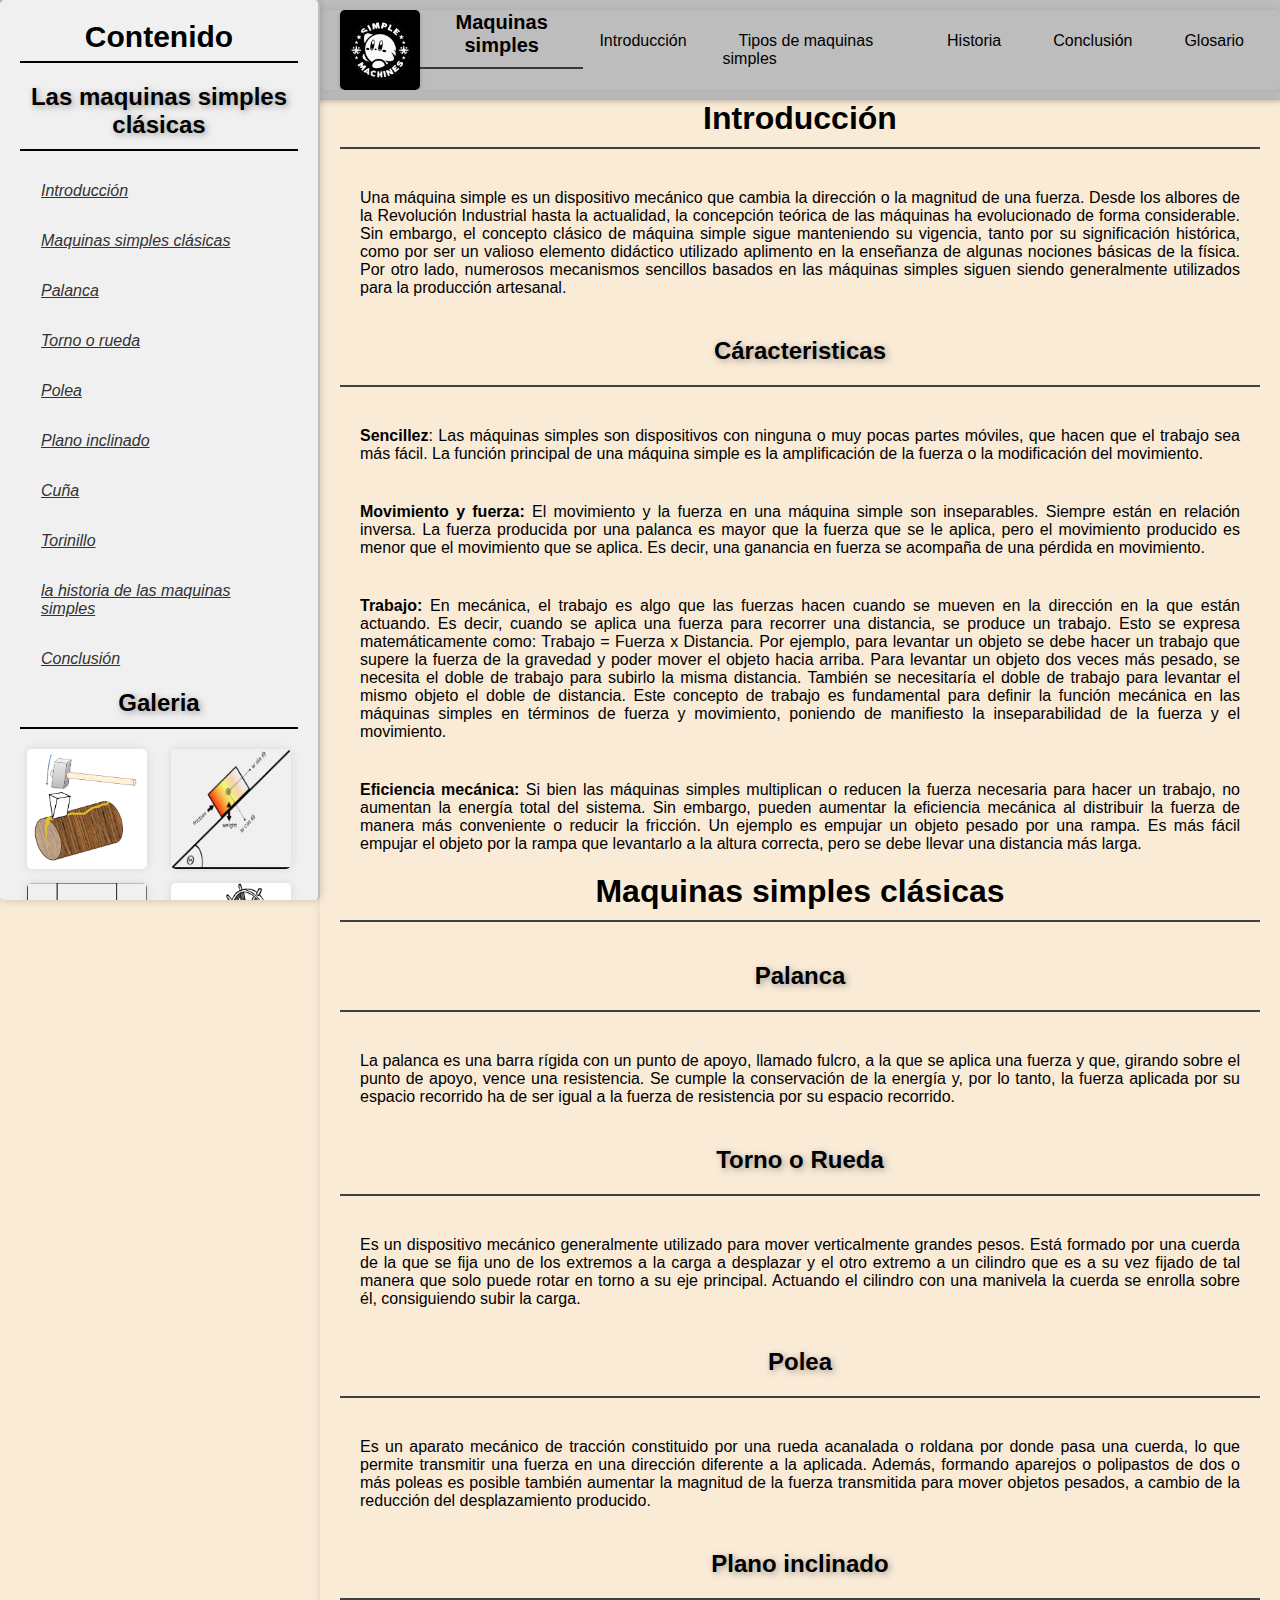
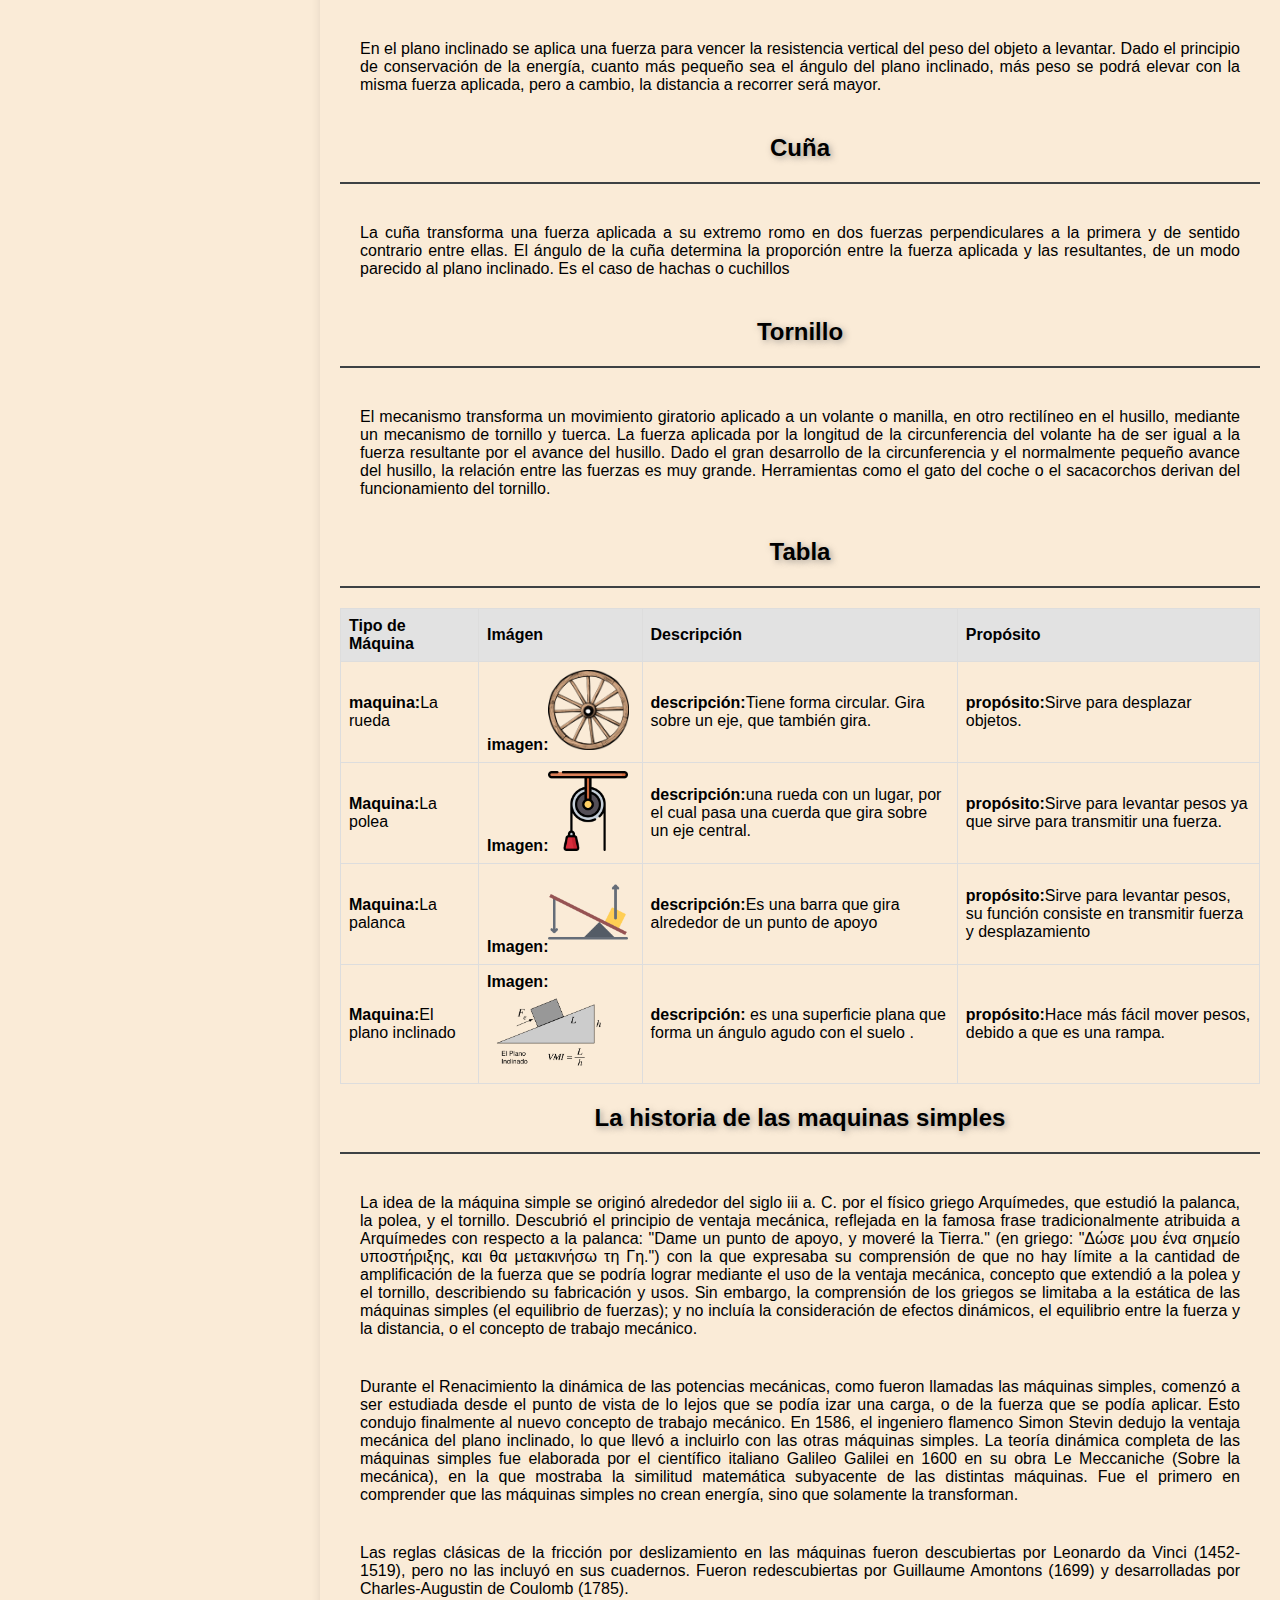
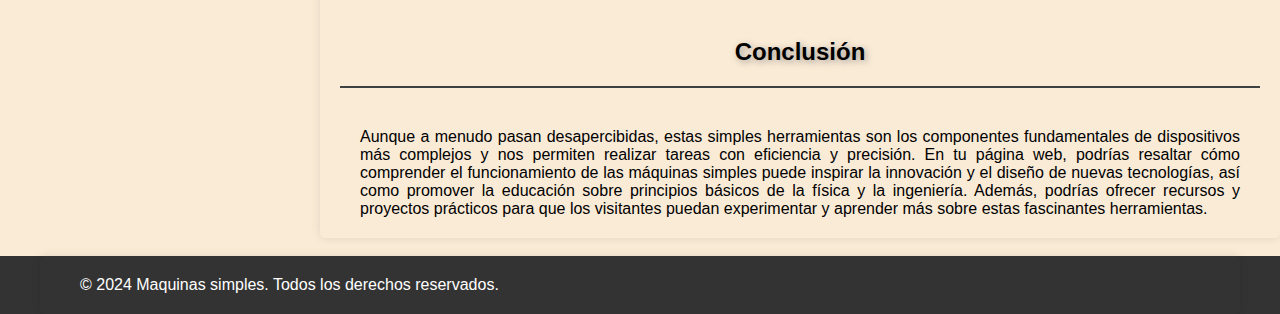
==== commit d5503682: "diosquieraqueya" ====
--- a/index.html
+++ b/index.html
@@ -177,31 +177,31 @@
                 <tr>
                     <td> <strong>maquina:</strong>La rueda </td>
                     <td> <strong>imagen:</strong><img src="img/rueda, tabla.png" alt=""></td>
-                    <td> <strong>descripción</strong>Tiene forma circular. Gira sobre un eje, que también gira.</td>
+                    <td> <strong>descripción:</strong>Tiene forma circular. Gira sobre un eje, que también gira.</td>
                     <td> <strong>propósito:</strong>Sirve para desplazar objetos.</td>
 
                 </tr>
                 <tr>
-                    <td> <strong>Maquina</strong>La polea</td>
-                    <td> <strong>Imagen</strong><img src="img/polea, tabla.png" alt=""></td>
-                    <td> <strong>descripción</strong>una rueda con un lugar, por el cual pasa una cuerda que gira sobre un eje
+                    <td> <strong>Maquina:</strong>La polea</td>
+                    <td> <strong>Imagen:</strong><img src="img/polea, tabla.png" alt=""></td>
+                    <td> <strong>descripción:</strong>una rueda con un lugar, por el cual pasa una cuerda que gira sobre un eje
                         central.</td>
-                    <td> <strong>propósito</strong>Sirve para levantar pesos ya que sirve para transmitir una fuerza.</td>
-                </tr>
-                <tr>
-                    <td ><strong>Maquina</strong>La palanca</td>
-                    <td><strong>Imagen</strong><img src="img/palanca, tabla.png" alt=""></td>
-                    <td><strong>descripción</strong>Es una barra que gira alrededor de un punto de apoyo</td>
-                    <td><strong>propósito</strong>Sirve para levantar pesos, su función
+                    <td> <strong>propósito:</strong>Sirve para levantar pesos ya que sirve para transmitir una fuerza.</td>
+                </tr>
+                <tr>
+                    <td ><strong>Maquina:</strong>La palanca</td>
+                    <td><strong>Imagen:</strong><img src="img/palanca, tabla.png" alt=""></td>
+                    <td><strong>descripción:</strong>Es una barra que gira alrededor de un punto de apoyo</td>
+                    <td><strong>propósito:</strong>Sirve para levantar pesos, su función
                         consiste en transmitir fuerza
                         y desplazamiento</td>
                 </tr>
                 <tr>
-                    <td ><strong>Maquina</strong>El plano inclinado</td>
-                    <td><strong>Imagen</strong><img src="img/plano inclinado, tabla.png" alt=""></td>
-                    <td><strong>descripción</strong> es una superficie plana que forma un ángulo agudo con el
+                    <td ><strong>Maquina:</strong>El plano inclinado</td>
+                    <td><strong>Imagen:</strong><img src="img/plano inclinado, tabla.png" alt=""></td>
+                    <td><strong>descripción:</strong> es una superficie plana que forma un ángulo agudo con el
                         suelo .</td>
-                    <td><strong>propósito</strong>Hace más fácil mover pesos, debido a que es una rampa.</td>
+                    <td><strong>propósito:</strong>Hace más fácil mover pesos, debido a que es una rampa.</td>
                 </tr>
             </table>
 
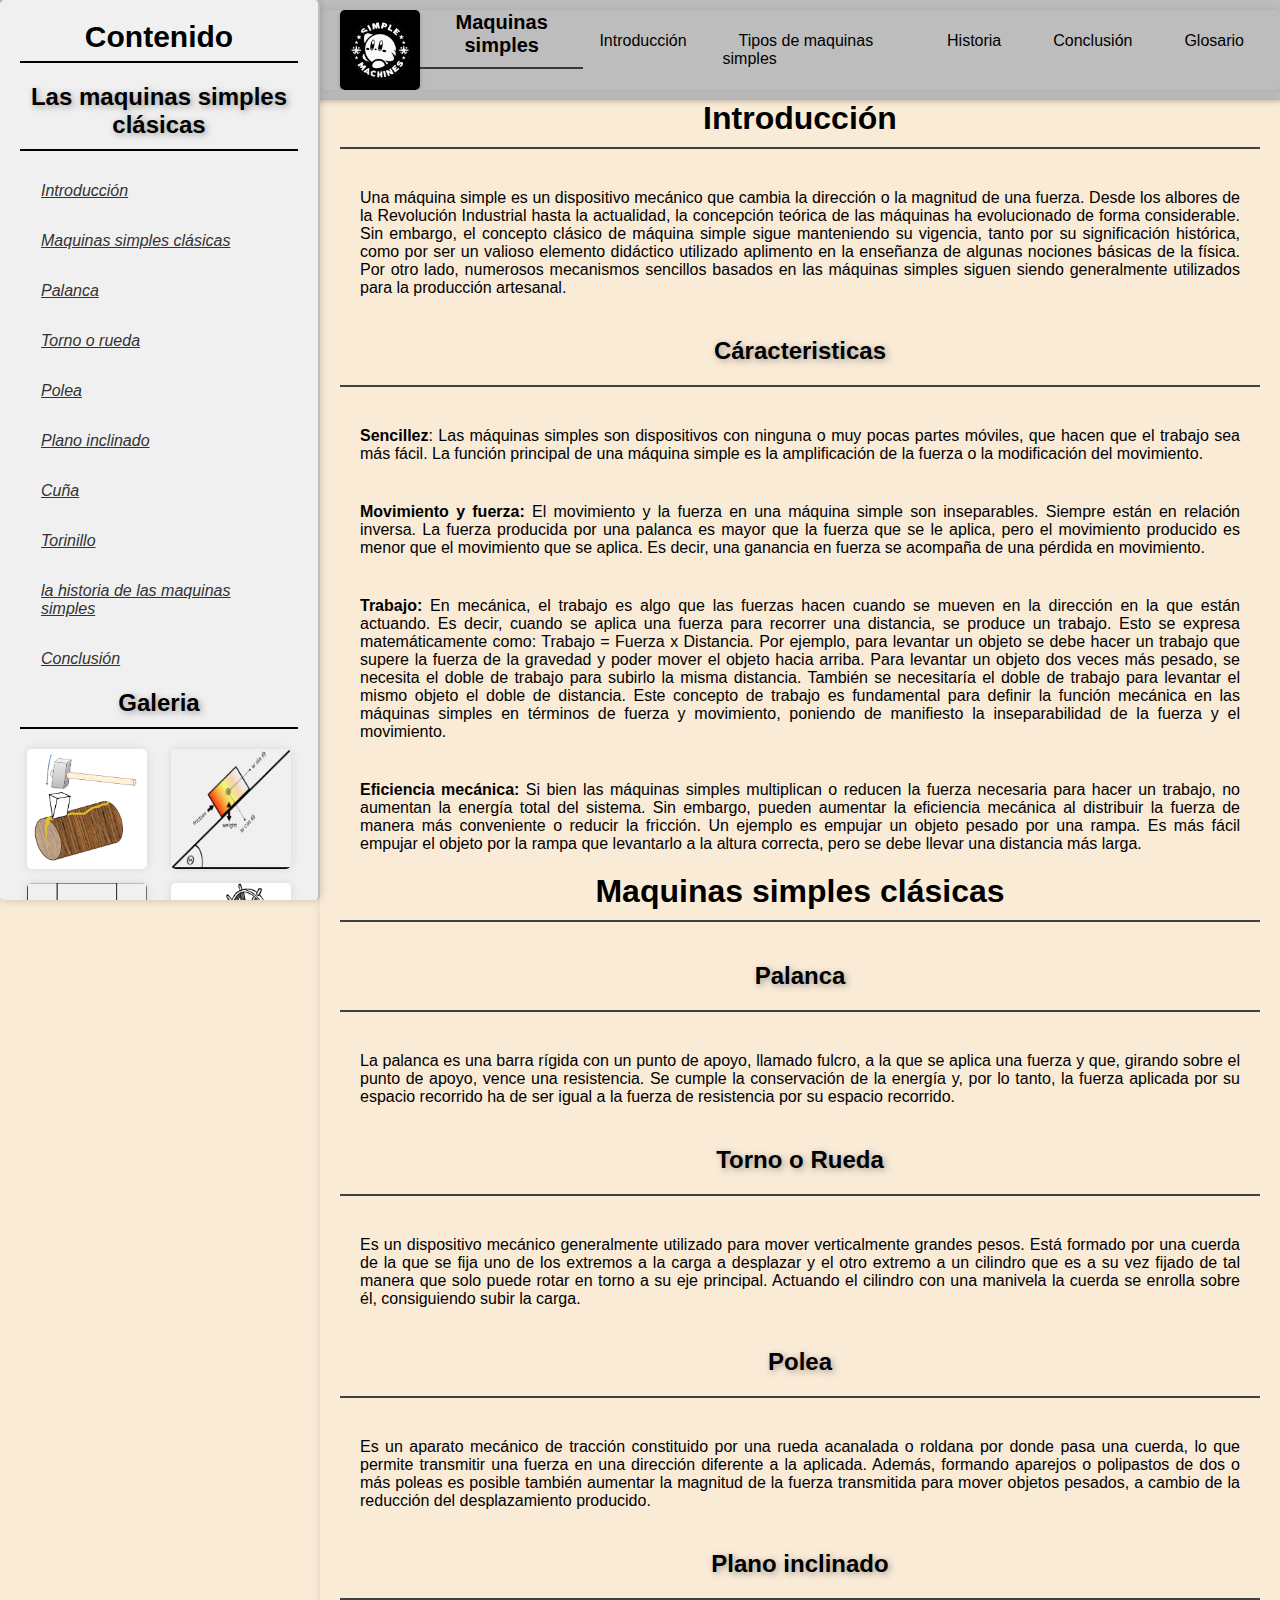
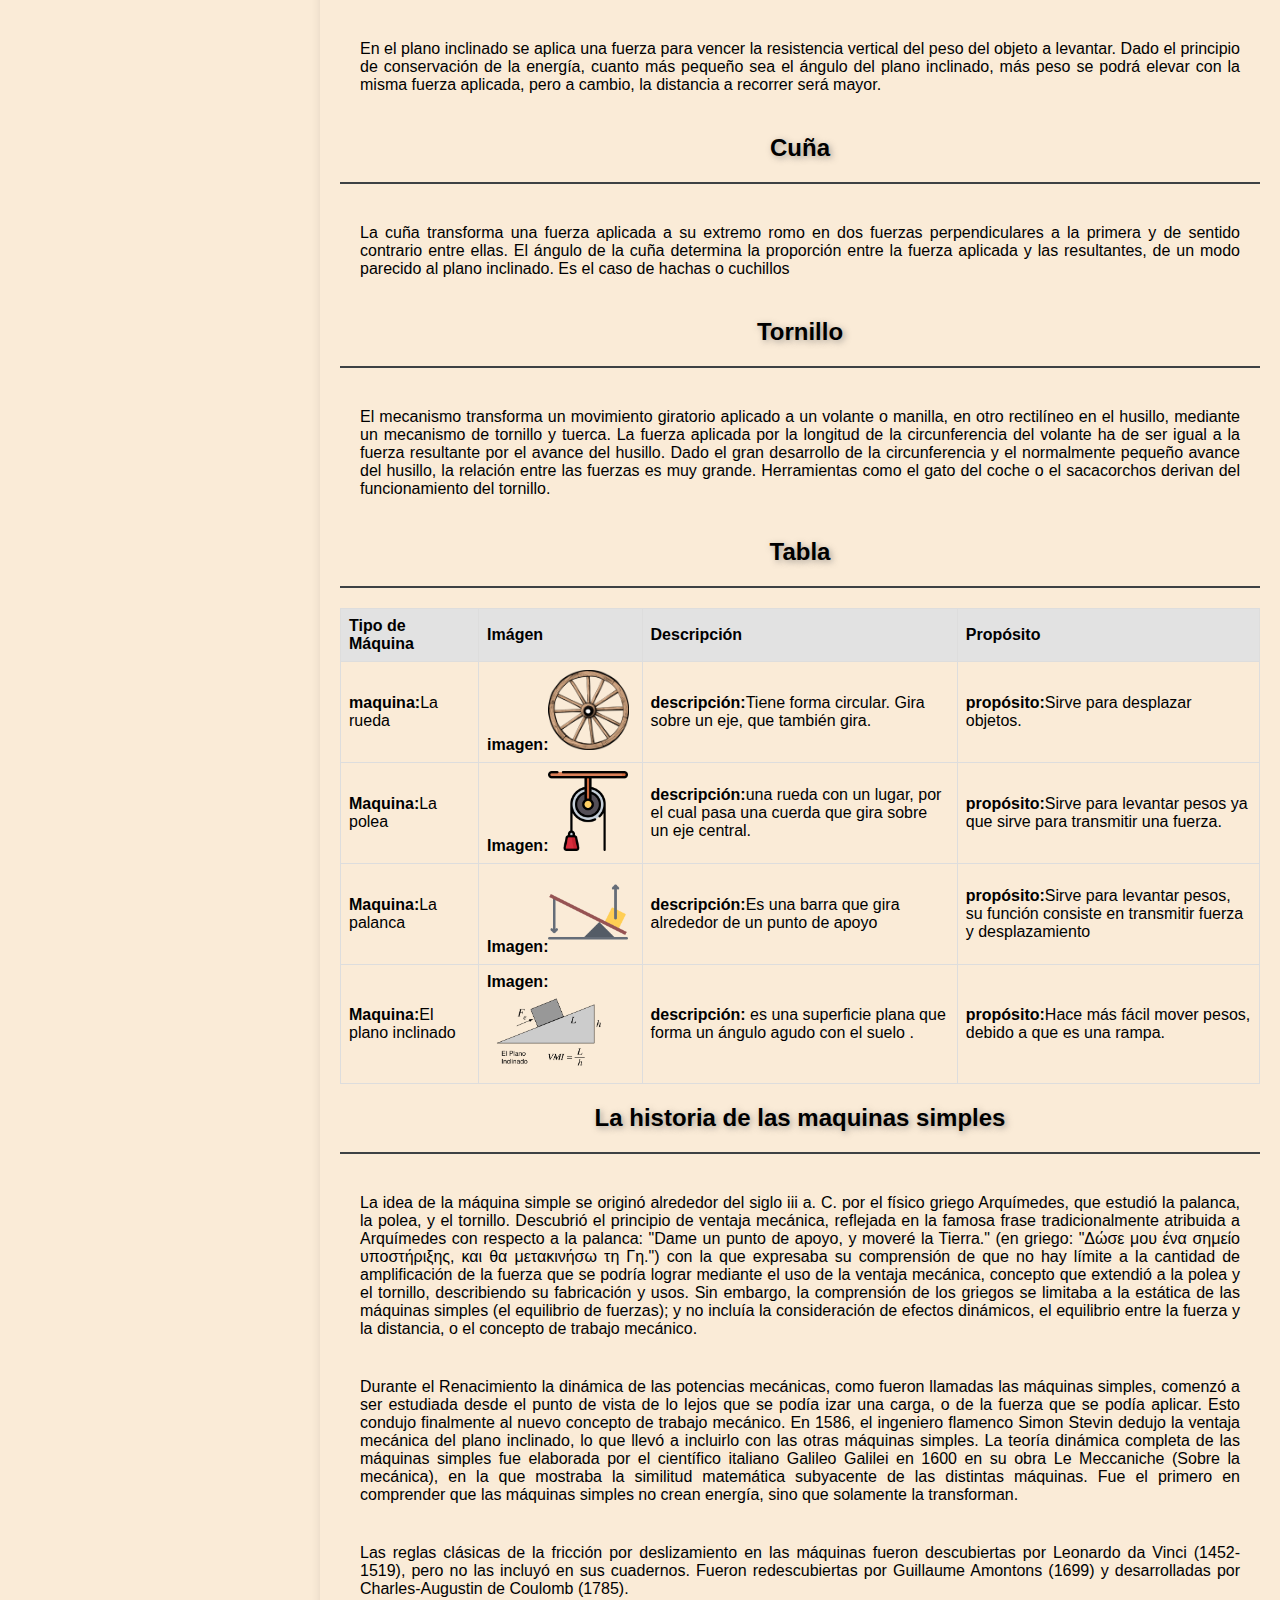
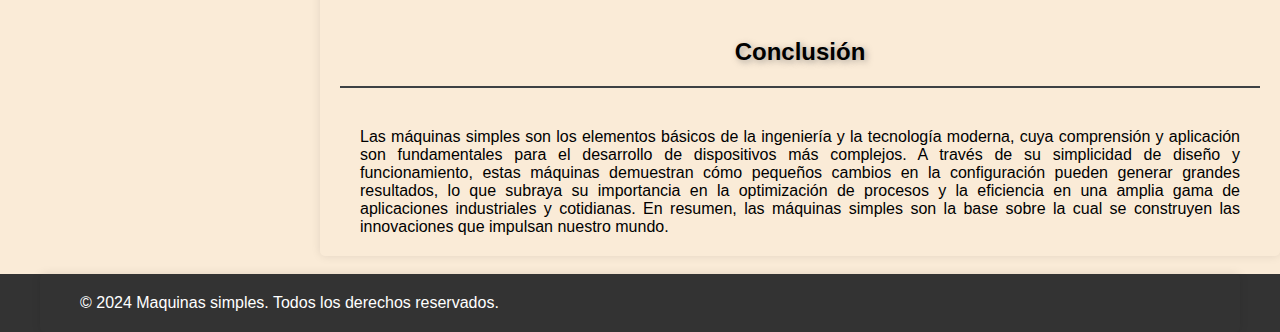
==== commit 362dbf9a: "modifiqué la conclusión de chat gpt" ====
--- a/index.html
+++ b/index.html
@@ -184,12 +184,14 @@
                 <tr>
                     <td> <strong>Maquina:</strong>La polea</td>
                     <td> <strong>Imagen:</strong><img src="img/polea, tabla.png" alt=""></td>
-                    <td> <strong>descripción:</strong>una rueda con un lugar, por el cual pasa una cuerda que gira sobre un eje
+                    <td> <strong>descripción:</strong>una rueda con un lugar, por el cual pasa una cuerda que gira sobre
+                        un eje
                         central.</td>
-                    <td> <strong>propósito:</strong>Sirve para levantar pesos ya que sirve para transmitir una fuerza.</td>
-                </tr>
-                <tr>
-                    <td ><strong>Maquina:</strong>La palanca</td>
+                    <td> <strong>propósito:</strong>Sirve para levantar pesos ya que sirve para transmitir una fuerza.
+                    </td>
+                </tr>
+                <tr>
+                    <td><strong>Maquina:</strong>La palanca</td>
                     <td><strong>Imagen:</strong><img src="img/palanca, tabla.png" alt=""></td>
                     <td><strong>descripción:</strong>Es una barra que gira alrededor de un punto de apoyo</td>
                     <td><strong>propósito:</strong>Sirve para levantar pesos, su función
@@ -197,7 +199,7 @@
                         y desplazamiento</td>
                 </tr>
                 <tr>
-                    <td ><strong>Maquina:</strong>El plano inclinado</td>
+                    <td><strong>Maquina:</strong>El plano inclinado</td>
                     <td><strong>Imagen:</strong><img src="img/plano inclinado, tabla.png" alt=""></td>
                     <td><strong>descripción:</strong> es una superficie plana que forma un ángulo agudo con el
                         suelo .</td>
@@ -245,12 +247,17 @@
                 por Charles-Augustin de Coulomb (1785).</p>
 
             <h2 id="conclusion">Conclusión</h2>
-            <p>Aunque a menudo pasan desapercibidas, estas simples herramientas son los componentes fundamentales de
-                dispositivos más complejos y nos permiten realizar tareas con eficiencia y precisión. En tu página web,
-                podrías resaltar cómo comprender el funcionamiento de las máquinas simples puede inspirar la innovación
-                y el diseño de nuevas tecnologías, así como promover la educación sobre principios básicos de la física
-                y la ingeniería. Además, podrías ofrecer recursos y proyectos prácticos para que los visitantes puedan
-                experimentar y aprender más sobre estas fascinantes herramientas.</p>
+            <p>Las máquinas simples son los elementos básicos de la ingeniería y la tecnología moderna, cuya comprensión
+                y aplicación
+                son fundamentales para el desarrollo de dispositivos más complejos. A través de su simplicidad de diseño
+                y
+                funcionamiento, estas máquinas demuestran cómo pequeños cambios en la configuración pueden generar
+                grandes resultados,
+                lo que subraya su importancia en la optimización de procesos y la eficiencia en una amplia gama de
+                aplicaciones
+                industriales y cotidianas. En resumen, las máquinas simples son la base sobre la cual se construyen las
+                innovaciones que
+                impulsan nuestro mundo.</p>
 
 
 
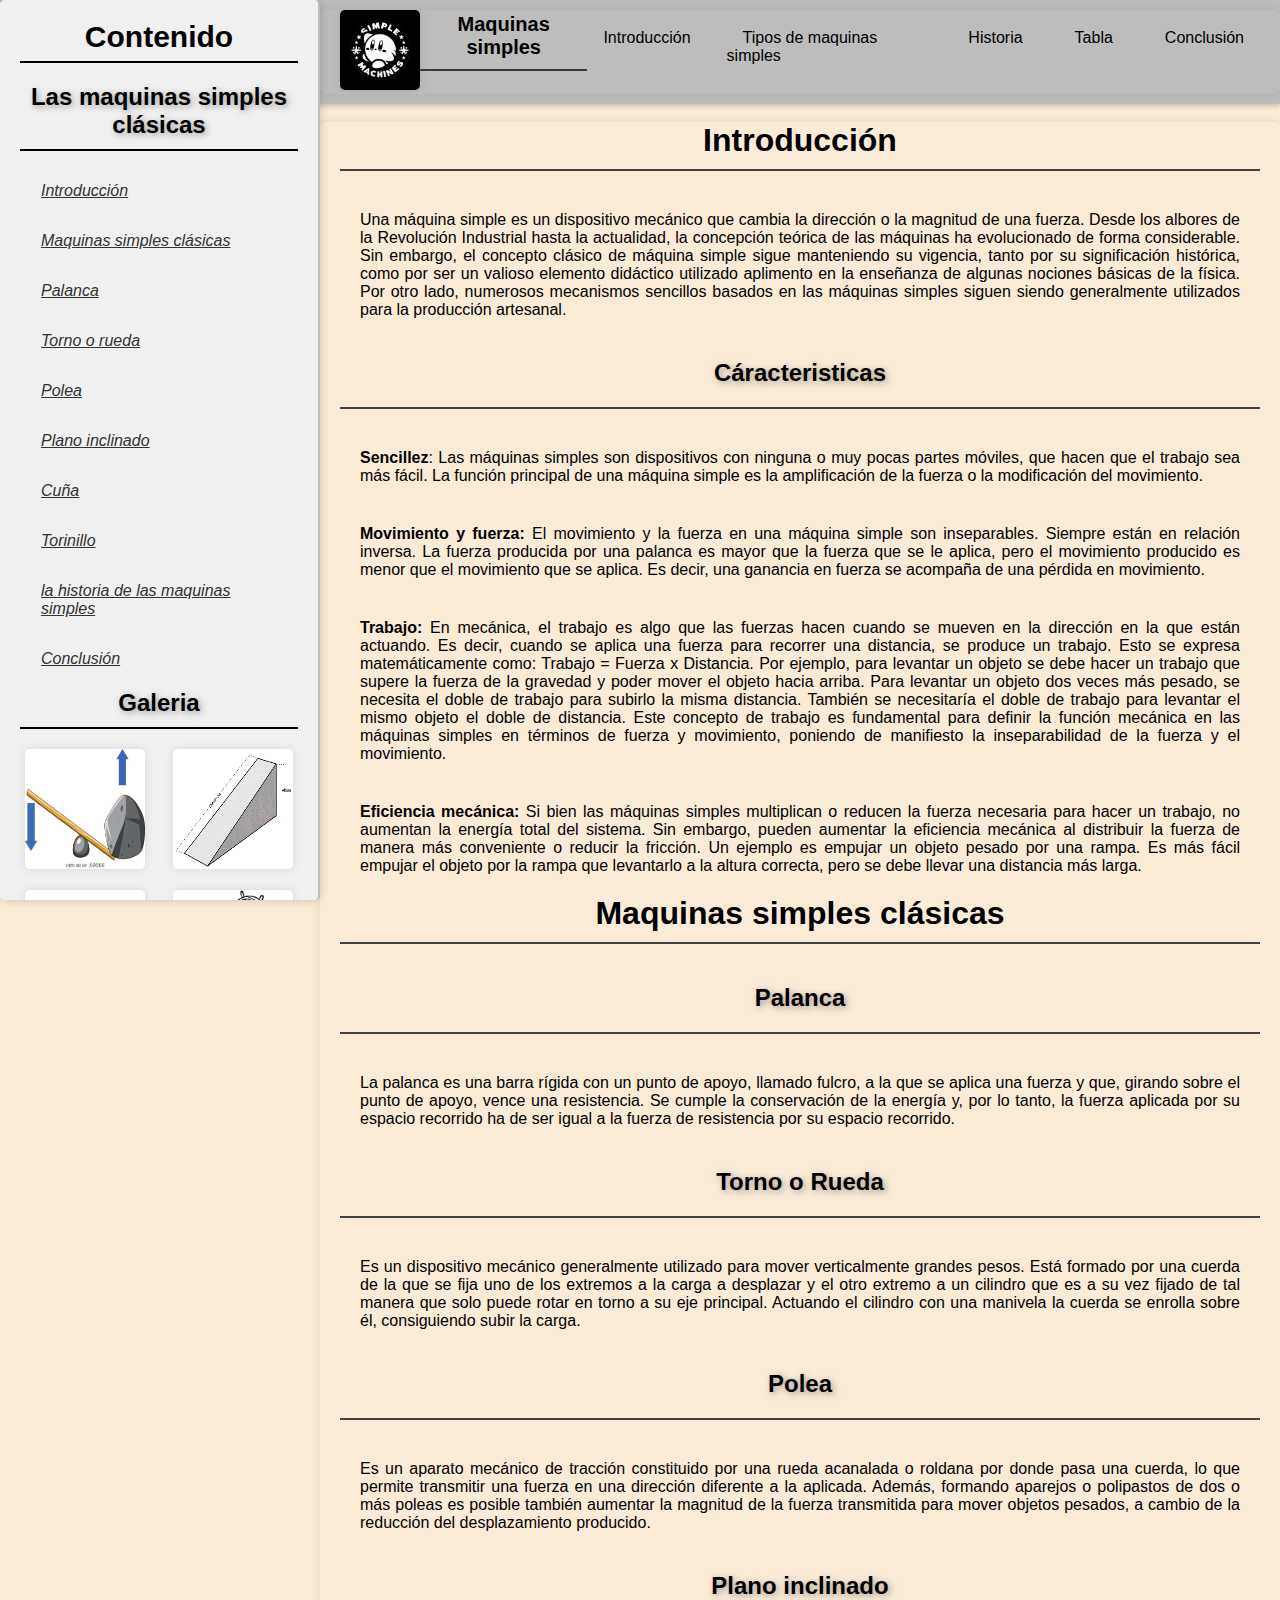
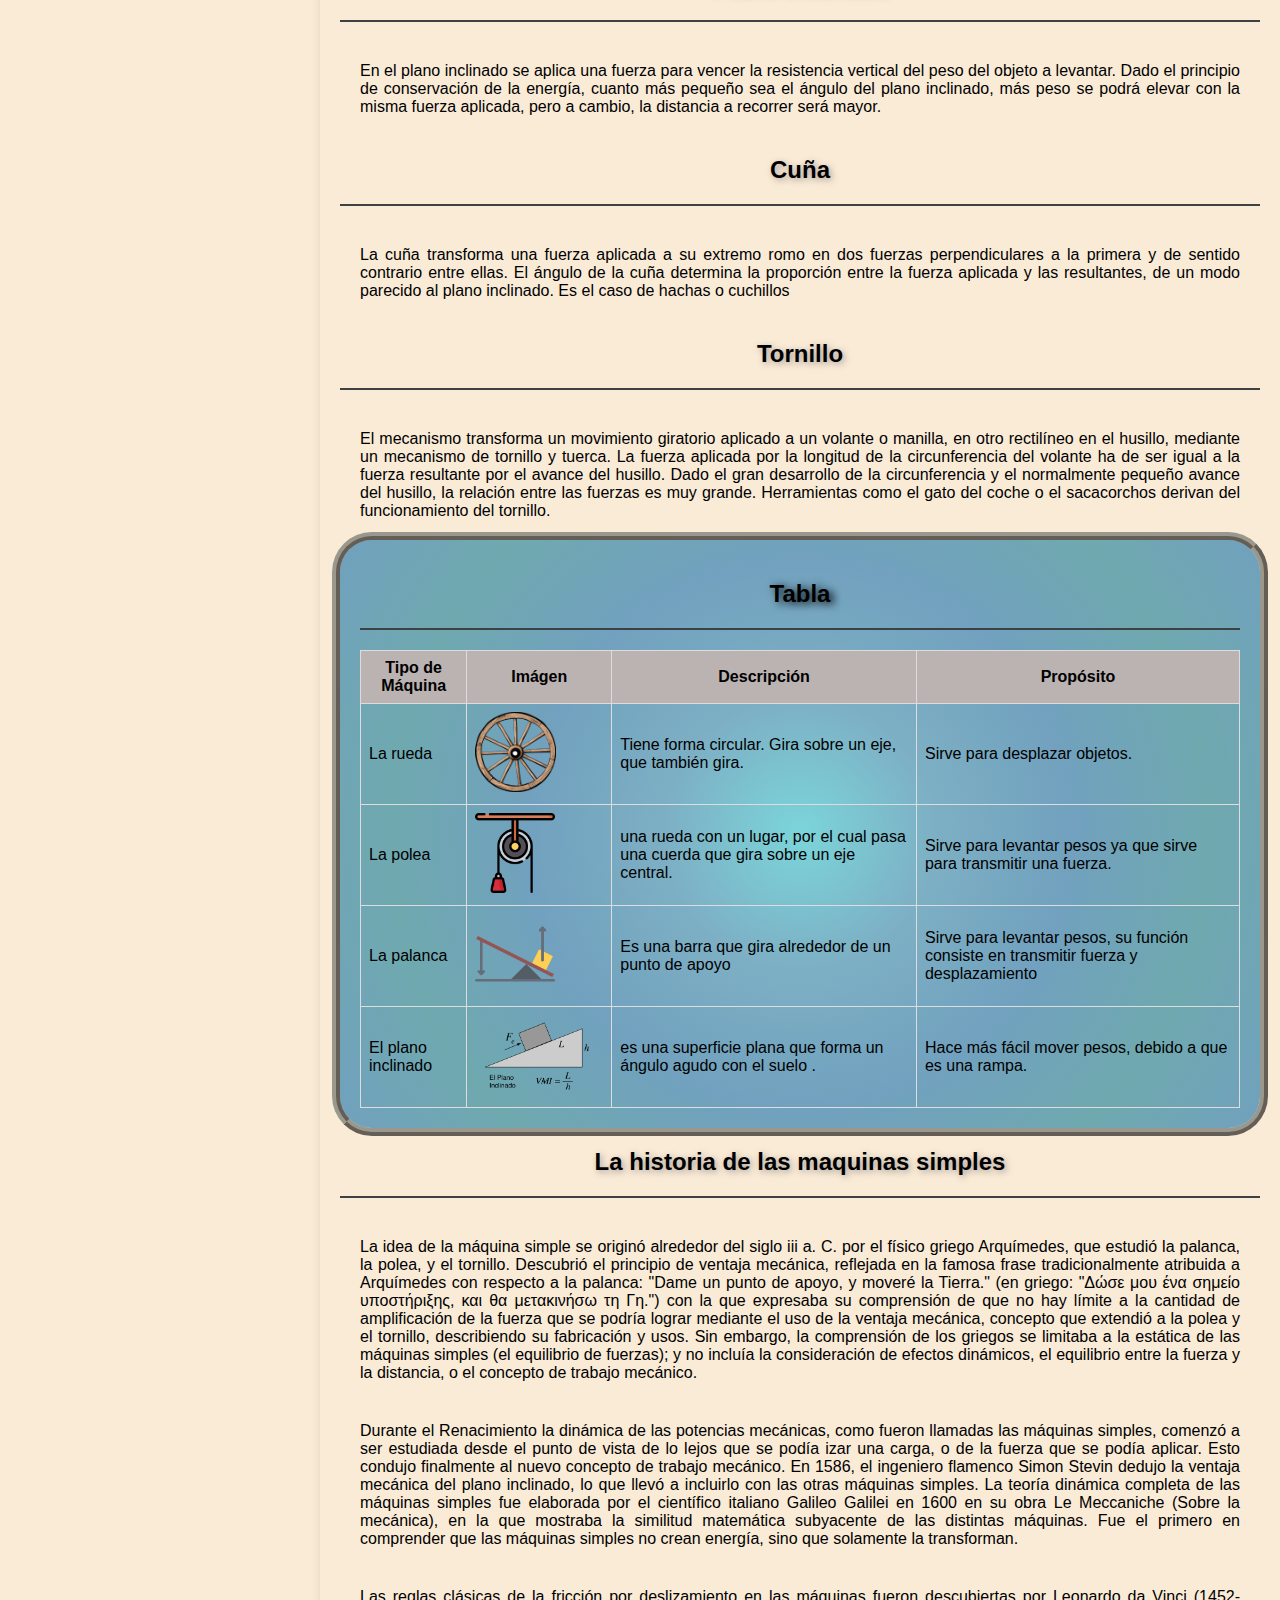
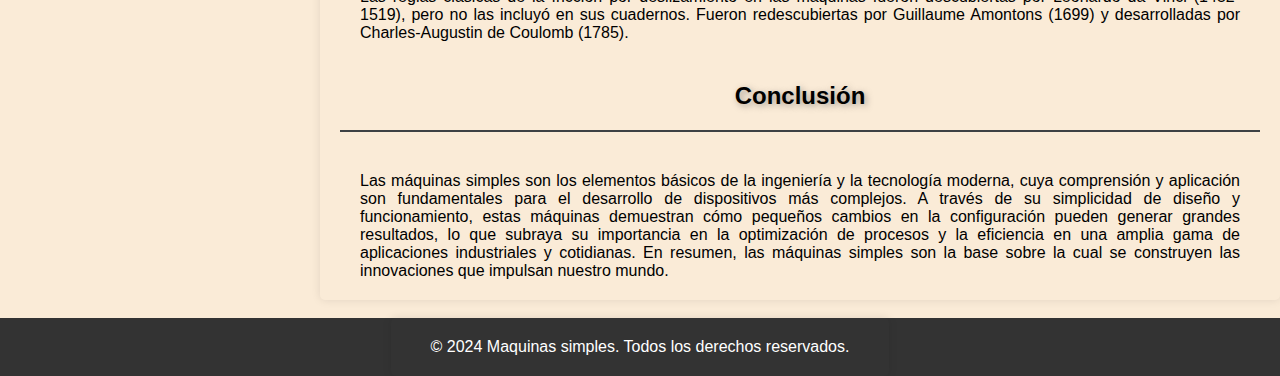
==== commit 5ffebb1d: "cambios" ====
--- a/index.html
+++ b/index.html
@@ -35,31 +35,32 @@
         </ul>
         <h2>Galeria</h2>
         <div class="gallery">
-            <a href="#cuña"><img src="img/cuña.png" alt="Imagen 1" class="gallery-image"></a>
-            <a href="#historia"> <img src="img/mecanismo, diagrama.png" alt="Imagen 2" class="gallery-image"></a>
-            <a href="#tornillo"> <img src="img/tornillo.png" alt="Imagen 3" class="gallery-image"></a>
-            <a href="#tipos"> <img src="img/Torno.gif" alt="Imagen 4" class="gallery-image"></a>
-            <a href="#palanca"><img src="img/palanca.png" alt="Imagen 5" class="gallery-image"></a>
+            <a href="#palanca"><img src="img/palanca galeria.jpg" alt="Imagen 1" class="gallery-image"></a>
+            <a href="#plano"> <img src="img/Plano Inclinado 1.png" alt="Imagen 2" class="gallery-image"></a>
+            <a href="#tornillo"> <img src="img/tornillo.jpg" alt="Imagen 3" class="gallery-image"></a>
+            <a href="#rueda"> <img src="img/Torno.gif" alt="Imagen 4" class="gallery-image"></a>
+            <a href="#cuña"><img src="img/cuña.png" alt="Imagen 5" class="gallery-image"></a>
             <a href="#polea"><img src="img/Polea.jpg" alt="Imagen 6" class="gallery-image"></a>
         </div>
     </aside>
-
 
     <nav class="navbar">
         <div class="container">
-            <img src="img/simple machine, logo.jpeg" alt="" class="logo">
+            <div class="fondo">
+            <img src="img/simple machine, logo.jpeg" alt="" class="logo"></div>
             <h1>Maquinas simples</h1>
             <ul class="nav-menu">
                 <li><a href="#introduccion">Introducción</a></li>
                 <li><a href="#tipos">Tipos de maquinas simples</a></li>
-                <li><a href="#historia">Historia</a></li>
+                <li><a href="#historia">Historia</a></li> 
+                 <li><a href="#tabla">Tabla</a></li>
                 <li><a href="#conclusion">Conclusión</a></li>
-                <li><a href="#glosario">Glosario</a></li>
+              
             </ul>
         </div>
     </nav>
 </div>
-
+<br>
 <body>
     <div class="container main-content">
 
@@ -166,7 +167,9 @@
                 o el sacacorchos derivan del funcionamiento del tornillo.</p>
 
             <!-- Sección de la tabla -->
-            <h2 id="tabla">Tabla</h2>
+            <div class="outlinetabla">
+                <div class="contorno">
+            <h2 id="tabla" class="tittletable" >Tabla</h2>
             <table class="tabla-maquinas">
                 <tr>
                     <th>Tipo de Máquina</th>
@@ -206,7 +209,8 @@
                     <td><strong>propósito:</strong>Hace más fácil mover pesos, debido a que es una rampa.</td>
                 </tr>
             </table>
-
+        </div>
+</div>
             <h2 id="historia">La historia de las maquinas simples</h2>
             <p>La idea de la máquina simple se originó alrededor del siglo iii a. C. por el físico griego Arquímedes,
                 que
--- a/style.css
+++ b/style.css
@@ -5,7 +5,7 @@
 }
 
 body {
-  background-color: antiquewhite;
+  background-color: #faebd7;
   font-family: sans-serif;
 }
 h1,
@@ -16,6 +16,7 @@
   border-bottom: 2px solid #3d4144;
   padding-bottom: 10px;
   text-align: center;
+  
 }
 h2 {
   text-shadow: 2px 2px 6px #4f4f5480;
@@ -63,6 +64,8 @@
   display: flex;
   gap: 20px;
   border-radius: 5px;
+  padding-bottom: 10px;
+ 
 }
 
 .nav-menu li a {
@@ -72,6 +75,7 @@
   border-radius: 5px;
   transition: background-color 0.3s;
   border: 1px solid transparent;
+ 
 }
 
 .nav-menu li a:hover {
@@ -79,12 +83,22 @@
   border-color: #6a6a6a;
 }
 
+
+
+
 .logo {
   width: 80px;
   height: auto;
   border-radius: 5px;
   box-shadow: 0 2px 5px rgba(0, 0, 0, 0.2);
-}
+  transition: all 0.6s;
+  box-shadow: 0 0 10px rgba(0, 0, 0, 0.1);
+  
+}
+.logo:hover{
+  box-shadow: 0 0 20px ;
+}
+
 
 .sidebar {
   float: left;
@@ -143,8 +157,9 @@
 .footer {
   background-color: #333;
   color: #fff;
-
   text-align: center;
+    display: grid;
+  place-items: center;
 }
 
 /* La clase hola es para que el contenido se desplace a la derecha
@@ -165,8 +180,8 @@
 .gallery {
   display: grid;
   /* ajustar el grid a la pantalla sin mediaquery */
-  grid-template-columns: repeat(auto-fill, minmax(100px, 1fr));
-  gap: 10px;
+  grid-template-columns: repeat(auto-fill, minmax(120px, 1fr));
+  gap: 17px;
   max-width: 400px;
   justify-items: center;
   /* Pone los iconos en el medio */
@@ -176,36 +191,24 @@
   width: 120px;
   height: 120px;
   border-radius: 5px;
-  transition: transform 0.3s;
+  /* Transición que transforma la escala en 0.6 segundos y las sombras tambien */
+  transition: all 0.6s;
   box-shadow: 0 0 10px rgba(0, 0, 0, 0.1);
   position: relative;
 }
 
 .gallery-image:hover {
-  transform: scale(1.1);
+  /* se escala y rota */
+  transform: scale(1.1)  rotate(5deg);
+  box-shadow: 5px 5px 10px black;
   cursor: pointer;
 }
-.gallery-image::after {
-  content: attr(data-info);
-  position: absolute;
-  bottom: 0;
-  left: 0;
-  right: 0;
-  background-color: rgba(0, 0, 0, 0.7);
-  color: #ffffff;
-  padding: 5px;
-  font-size: 12px;
-  opacity: 0;
-  transition: opacity 0.3s;
-  border-bottom-left-radius: 5px;
-  border-bottom-right-radius: 5px;
-}
-
-.gallery-image:hover::after {
-  opacity: 1;
-}
 
 /* tabla */
+.tittletable{
+  text-shadow: 4px 2px 8px black;
+}
+
  .tabla-maquinas {
     width: 100%;
     border-collapse: collapse;
@@ -213,13 +216,41 @@
   .tabla-maquinas th, .tabla-maquinas td {
     border: 1px solid #ddd;
     padding: 8px;
-    text-align: left;
+    
   }
   .tabla-maquinas th {
-    background-color: #e2e2e2;
+    background-color: #bbb2b2;
     color: rgb(0, 0, 0);
   }
 
+/* 
+* se crea un outline alrededor de la tabla y se hace un padding que la recubra para 
+* que no este tan pegado
+*/
+
+
+.outlinetabla{
+  outline: 8px ridge rgba(13, 14, 13, 0.6);
+border-radius: 2rem;
+background-image: radial-gradient(circle, #7bd5da, #7dafc4, #71a1be, #6fa9af, #71a1be);
+
+}
+.contorno{
+  padding: 20px;
+}
+/* fin del recubrimiento y el padding */
+
+
+
+  td strong{
+/* 
+* se elimina los subtitulos que estan dentro de las secciones de la tabla en la pantalla
+* porque se ven innecesarios, luego se regresan en el celular
+*/
+
+ display: none;
+    }
+  
 
 
   .tabla-maquinas img {
@@ -253,8 +284,9 @@
   .hola{
     width: 0;
     height: 0;
-    visibility: hidden;
-    position: fixed;
+    /* con display: none quito el bloque para que no sea visible en el celular */
+   display: none;
+ 
   }
 .navbar{
   
@@ -272,7 +304,7 @@
 
   .nav-menu {
     flex-direction: column;
-    gap: 10px;
+    gap: 15px;
   }
 
   .navbar-menu li {
@@ -305,7 +337,9 @@
   justify-content: center;
   align-items: center;
 }
-
+td strong{
+  display: block;
+     }
 
 
 .tabla-maquinas img{
